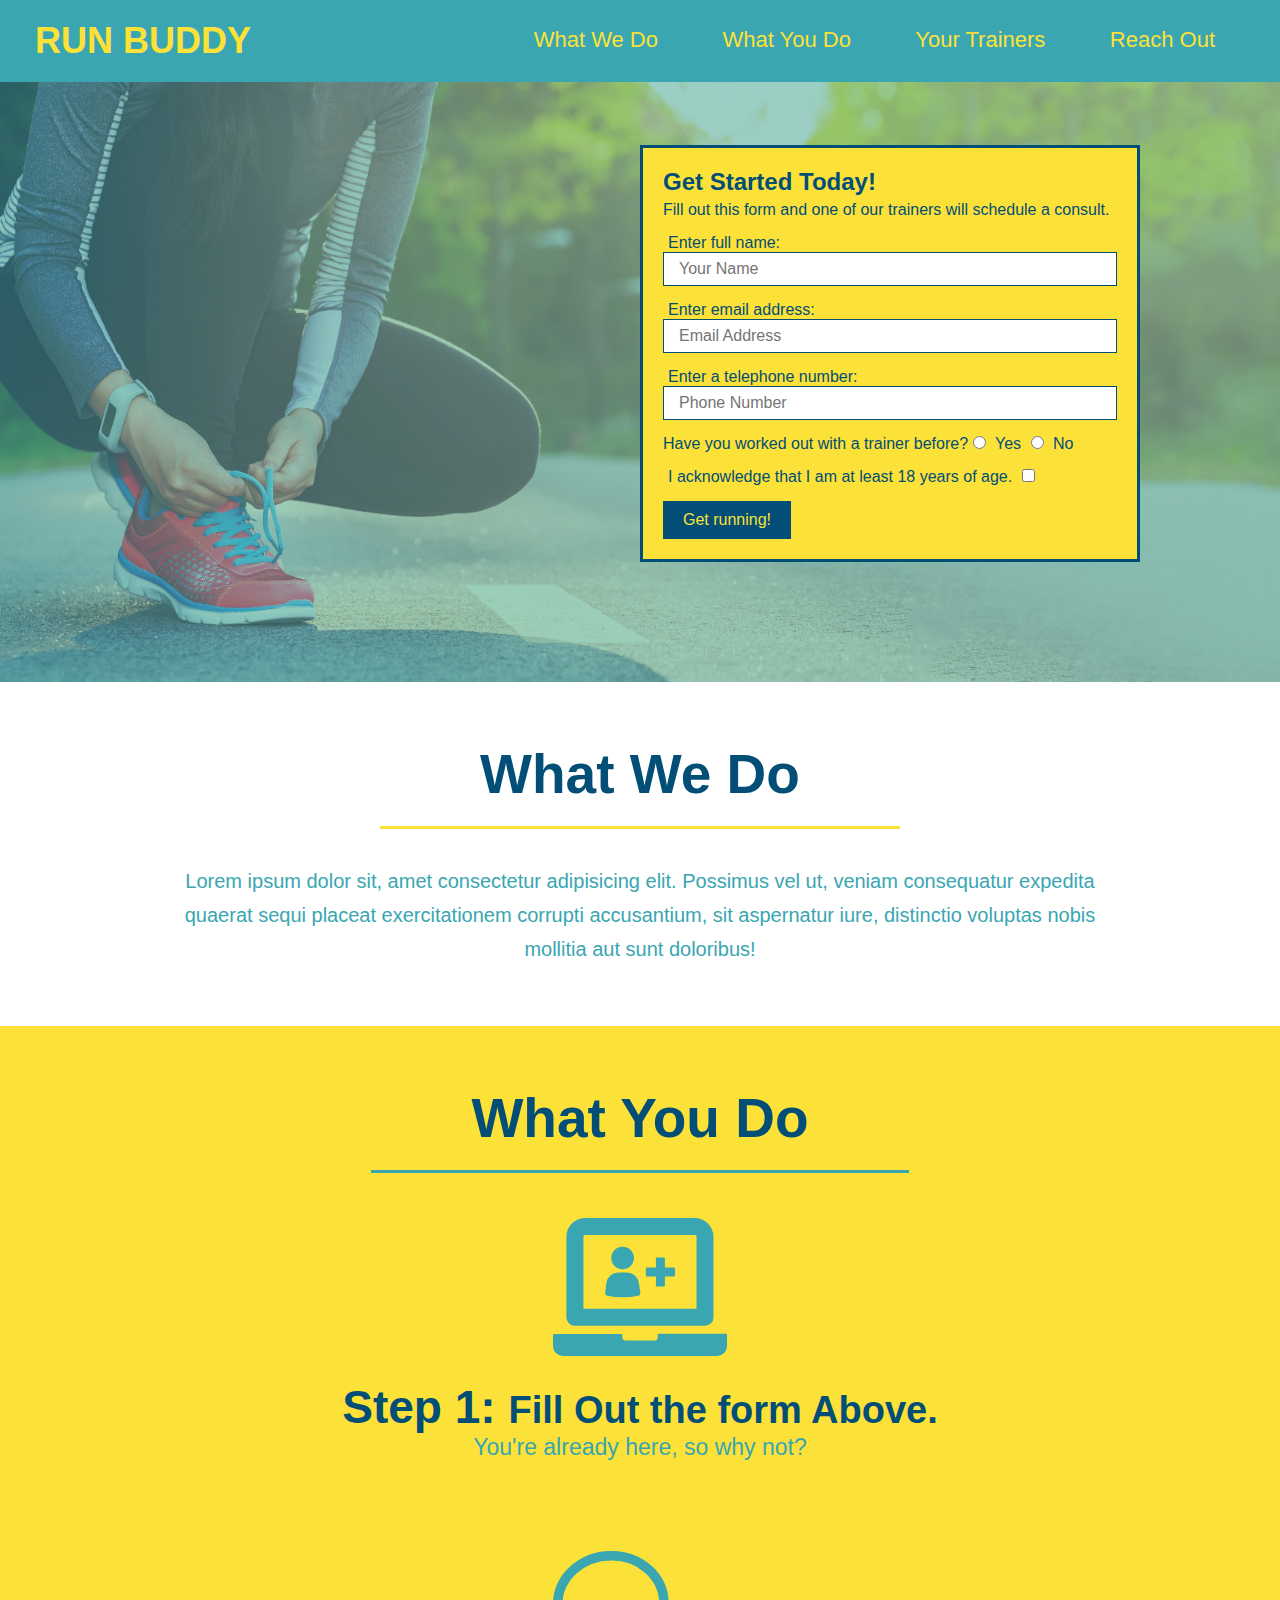
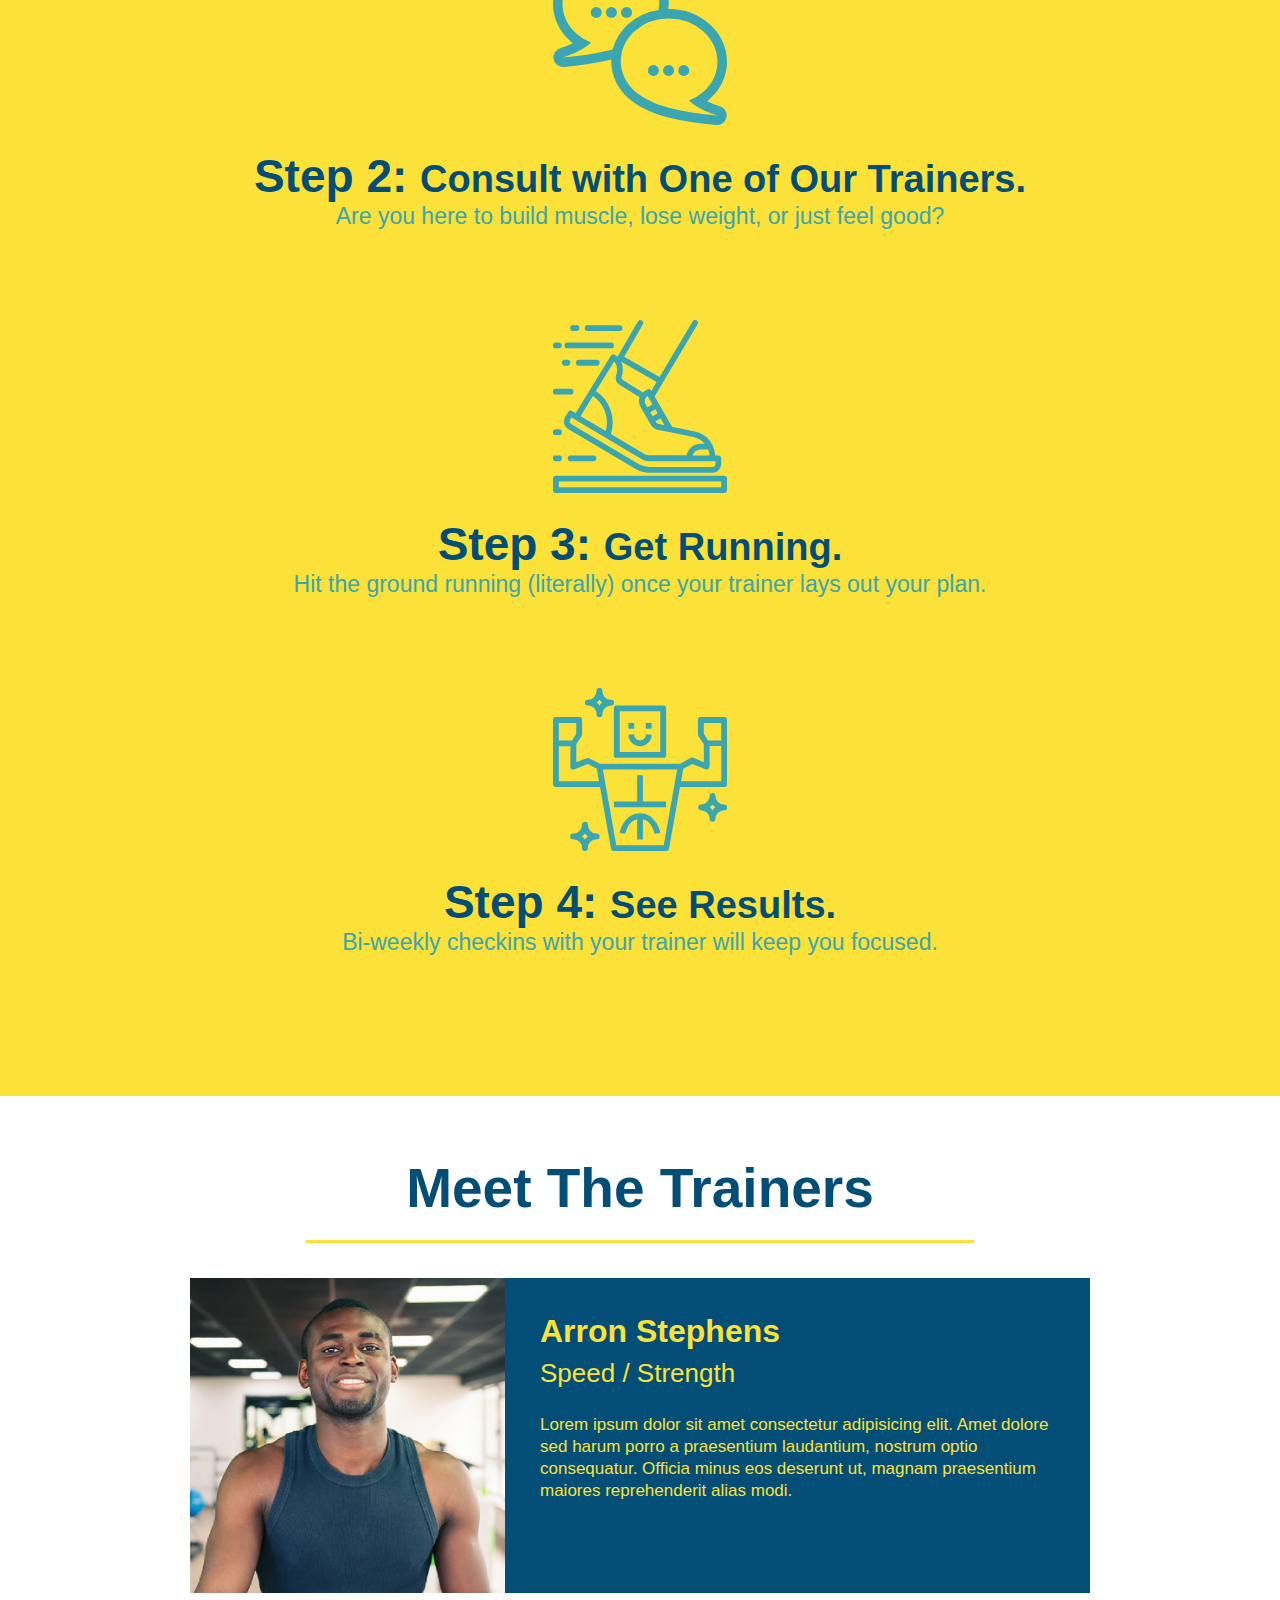
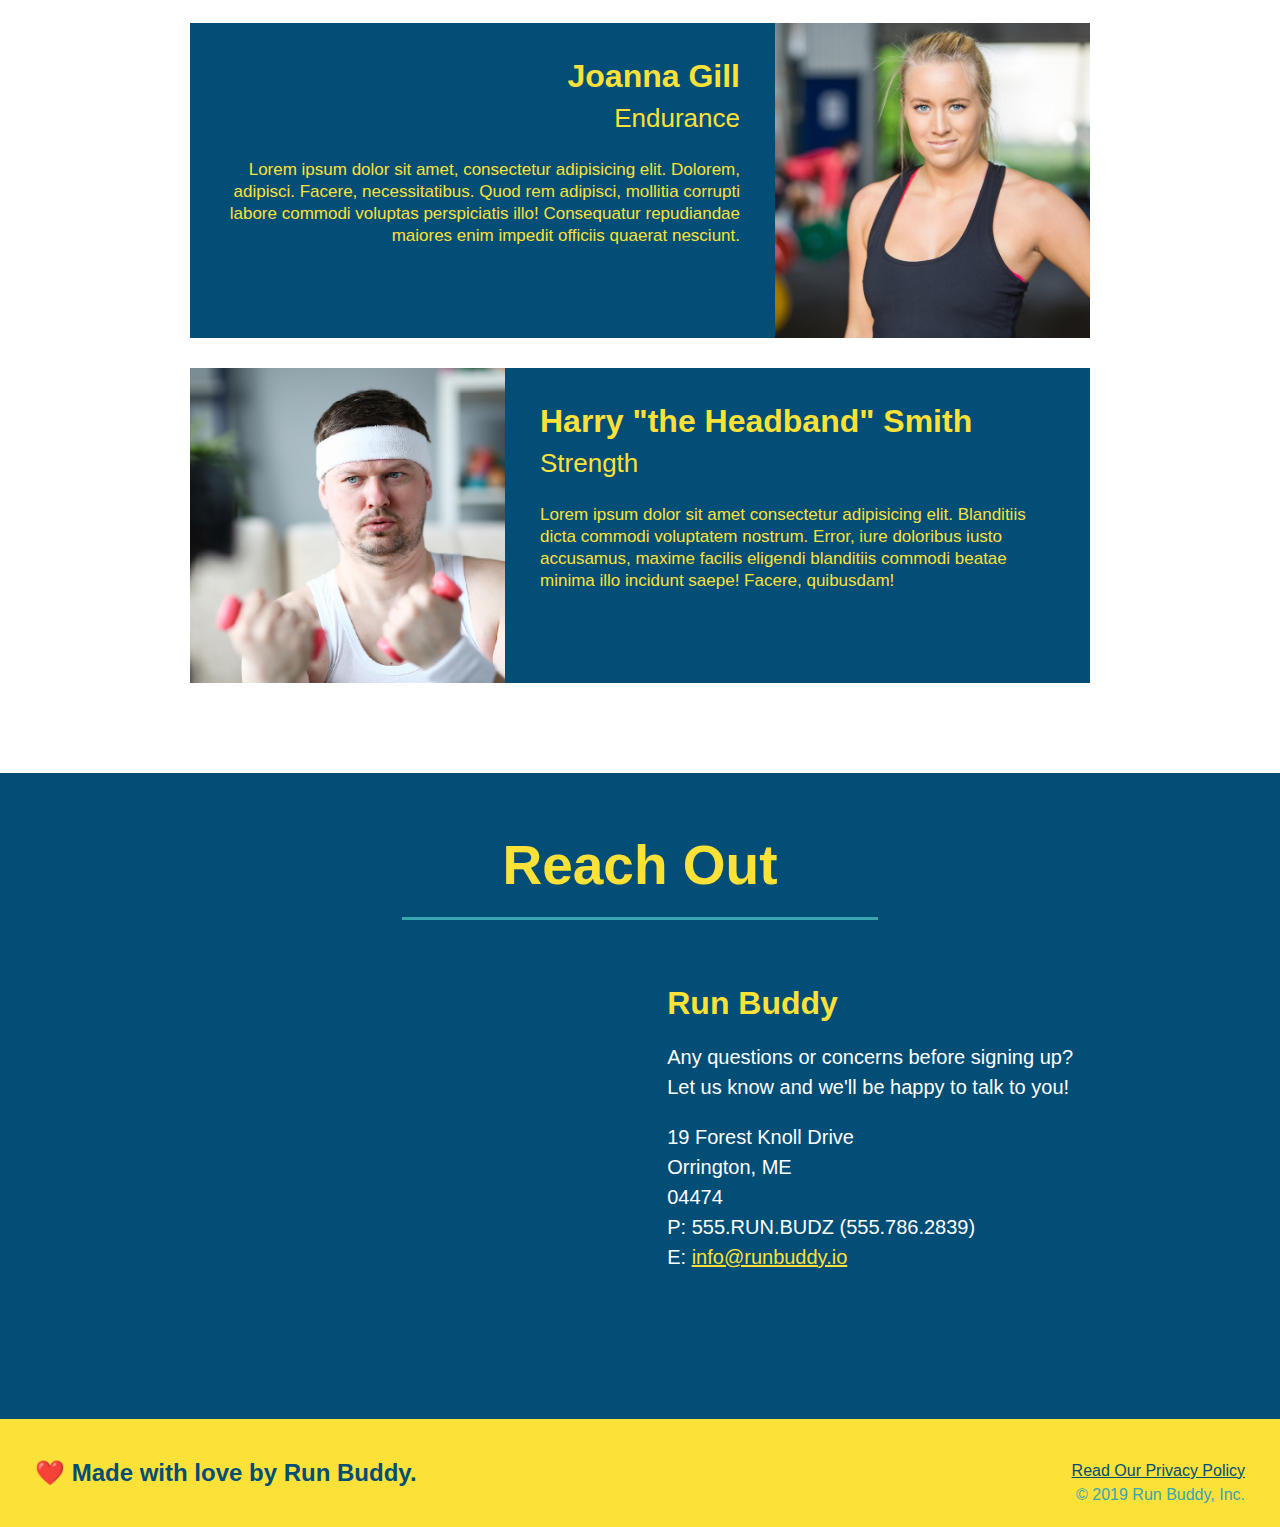
==== index.html @ 025513c7 "privacy policy" ====
<!DOCTYPE html>
<html lang="en">
    <head>
            <meta charset="UTF-8" />
            <title>Run Buddy</title>
            <link rel="stylesheet" href="./assets/css/style.css" />
    </head>
    <body>

        <!-- navigation -->
        <header>
            <h1>
                <a href="index.html">RUN BUDDY</a>
            </h1>
            <nav>
                <!-- Unordered list element -->
                <ul>
                    <!-- List item element -->
                    <li>
                        <!-- Anchor element -->
                        <a href="#what-we-do">What We Do</a>
                    </li>
                    <li>
                        <a href="#what-you-do">What You Do</a>
                    </li>
                    <li>
                        <a href="#your-trainers">Your Trainers</a>
                    </li>
                    <li>
                        <a href="#reach-out">Reach Out</a>
                    </li>
                </ul>
            </nav>
        </header>

        <!-- hero/jumbotron -->
        <section class="hero">
            <div class="hero-form">
                <h3>Get Started Today!</h3>
                <p>Fill out this form and one of our trainers will schedule a consult.</p>
            <!-- Add form element -->
            <form>
                <label for="name">Enter full name:</label>
                <input type="text" placeholder="Your Name" name="name" id="name" class="form-input" />
                <label for="email">Enter email address:</label>
                <input type="email" placeholder="Email Address" name="email" id="email" class="form-input" />
                <label for="phone">Enter a telephone number:</label>
                <input type="tel" placeholder="Phone Number" name="phone" id="phone" class="form-input" />
                <p>
                    Have you worked out with a trainer before?
                    <input type="radio" name="trainer-confirm" id="trainer-yes" />
                    <label for="trainer-yes">Yes</label>
                    <input type="radio" name="trainer-confirm" id="trainer-no" />
                    <label for="trainer-no">No</label>
                </p>
                <p>
                    <label for="checkbox">I acknowledge that I am at least 18 years of age.</label>
                    <input type="checkbox" name="age-confirm" id="checkbox" />
                </p>
                <button type="submit">
                    Get running!
                </button>
            </form>
            </div>
        </section>

        <!-- "what we do" section -->
        <section id="what-we-do" class="intro">
            <h2 class="section-title primary-border">What We Do</h2>
                <p>
                    Lorem ipsum dolor sit, amet consectetur adipisicing elit. Possimus vel ut, veniam consequatur expedita quaerat sequi placeat exercitationem corrupti accusantium, sit aspernatur iure, distinctio voluptas nobis mollitia aut sunt doloribus!
                </p>
        </section>

        <!-- "what you do" section -->
        <section id="what-you-do" class="steps">
            <h2 class="section-title secondary-border">What You Do</h2>
            <div>
                <img src="./assets/images/step-1.svg" alt="" />
                <h3>Step 1: <span>Fill Out the form Above.</span></h3>
                <p>You're already here, so why not?</p>
            </div>

            <div>
                <img src="./assets/images/step-2.svg" alt="" />
                <h3>Step 2: <span>Consult with One of Our Trainers.</span></h3>
                <p>Are you here to build muscle, lose weight, or just feel good?</p>
            </div>

            <div>
                <img src="./assets/images/step-3.svg" alt="" />
                <h3>Step 3: <span>Get Running.</span></h3>
                <p>Hit the ground running (literally) once your trainer lays out your plan.</p>
            </div>

            <div>
                <img src="./assets/images/step-4.svg" alt="" />
                <h3>Step 4: <span>See Results.</span></h3>
                <p>Bi-weekly checkins with your trainer will keep you focused.</p>
            </div>
        </section>

        <!-- "meet the trainers" section -->
        <section id="your-trainers" class="trainers">
            <h2 class="section-title primary-border">
                Meet The Trainers
            </h2>
            <article class="trainer">
                <img src="./assets/images/trainer-1.jpg" alt="Arron Sephens in his workout clothes, ready to pump iron" />
                <div class="trainer-bio text-left">
                    <h3>Arron Stephens</h3>
                    <h4>Speed / Strength</h4>
                    <p>
                        Lorem ipsum dolor sit amet consectetur adipisicing elit. Amet dolore sed harum porro a praesentium laudantium, nostrum optio consequatur. Officia minus eos deserunt ut, magnam praesentium maiores reprehenderit alias modi.
                    </p>
                </div>
            </article>
            <article class="trainer">
                <div class="trainer-bio text-right">
                    <h3>Joanna Gill</h3>
                    <h4>Endurance</h4>
                    <p>
                        Lorem ipsum dolor sit amet, consectetur adipisicing elit. Dolorem, adipisci. Facere, necessitatibus. Quod rem adipisci, mollitia corrupti labore commodi voluptas perspiciatis illo! Consequatur repudiandae maiores enim impedit officiis quaerat nesciunt.
                    </p>
                </div>
                <img src="./assets/images/trainer-2.jpg" alt="Joanna Gill cooling off after a workout" />
            </article>
            <article class="trainer">
                <img src="./assets/images/trainer-3.jpg" alt="Harry Smith wearing a headband and lifting comically small pink weights" />
                <div class="trainer-bio text-left">
                    <h3>Harry "the Headband" Smith</h3>
                    <h4>Strength</h4>
                    <p>
                        Lorem ipsum dolor sit amet consectetur adipisicing elit. Blanditiis dicta commodi voluptatem nostrum. Error, iure doloribus iusto accusamus, maxime facilis eligendi blanditiis commodi beatae minima illo incidunt saepe! Facere, quibusdam!
                    </p>
                </div>
            </article>
        </section>

        <!-- "reach out" section -->
        <section id="reach-out" class="contact">
            <h2 class="section-title secondary-border">Reach Out</h2>
            <div class="contact-info">
                <iframe src="https://www.google.com/maps/embed?pb=!1m18!1m12!1m3!1d2834.1721487212603!2d-68.7629642845097!3d44.73650457909915!2m3!1f0!2f0!3f0!3m2!1i1024!2i768!4f13.1!3m3!1m2!1s0x4cae4c28f7583b63%3A0xbf3eb722d6fe25b3!2s19%20Forest%20Knoll%20Dr%2C%20Orrington%2C%20ME%2004474!5e0!3m2!1sen!2sus!4v1611695800565!5m2!1sen!2sus"               
                    frameborder="0" 
                    style="border:0;" 
                    allowfullscreen="" 
                    aria-hidden="false" 
                    tabindex="0">
                </iframe>
                <div>
                    <h3>Run Buddy</h3>
                    <p>
                        Any questions or concerns before signing up?
                        <br />
                        Let us know and we'll be happy to talk to you!
                    </p>
                    <address>
                        19 Forest Knoll Drive <br/>
                        Orrington, ME <br/>
                        04474 <br />
                        P: 555.RUN.BUDZ (555.786.2839)<br/>
                        E: <a href="mailto:info@runbuddy.io">info@runbuddy.io</a>
                    </address>
                </div>
            </div>
        </section>

        <!-- footer -->
        <footer>
            <h2>❤️ Made with love by Run Buddy.</h2>
                <div>
                    <a href="./privacy-policy.html">Read Our Privacy Policy</a><br />
                    &copy; 2019 Run Buddy, Inc.
                </div>
        </footer>

    </body>
</html>
---- assets/css/style.css ----
* {
    margin: 0;
    padding; 0;
    box-sizing: border-box;
}



body {
    /* more on this crazy alphanumerical value in a minute! */
    color: #39a6b2;
    font-family: Helvetica, Arial, sans-serif;
}

/* apply styles to <header> */
header {
    padding: 20px 35px;
    background-color: #39a6b2;
}

header h1 {
    font-weight: bold;
    font-size: 36px;
    color: #fce138;
    margin: 0;
    display: inline;
}

header a {
    text-decoration: none;
    color: #fce138
}

header nav { 
    float: right;
    margin: 7px 0;
}

header nav ul li {
    display: inline;
}

header nav ul li a {
    margin: 0 30px;
    font-weight: lighter;
    font-size: 22px;
}

footer {
    background: #fce138;
    width: 100%;
    padding: 40px 35px;
}

footer h2 {
    display: inline;
    color: #024e76;
    font-size; 30px;
    margin: 0;
}

footer div {
    float: right;
    line-height: 1.5;
    text-align: right;
}

footer a {
    color: #024e76;
}

section {
    padding: 60px;
}

/* Hero Style Start */
.hero {
    background-image: url("../images/hero-bg.jpg");
    height: 600px;
    background-size: cover;
    background-position: center;
    position: relative;
}
/* Hero Style End */

/* Hero-form Style Start */
.hero-form {
    color: #024e76;
    background-color: #fce138;
    width: 500px;
    padding: 20px;
    border: solid 3px #024e76;
    position: absolute;
    bottom: 0px; 
    right: 0px;
    bottom: 120px;
    right: 140px;
}
/* Her-form Style End */

.hero-form h3 {
    margin: 0;
    font-size: 24px;
}

.hero-form p {
    margin: 5px 0 15px 0;
}

.form-input {
    font-size: 16px;
    border: solid 1px #024e76;
    display: block;
    padding: 7px 15px;
    width: 100%;
    margin-bottom: 15px;
    color: #024e76;
}

.hero-form label {
    margin: 0 5px;
}

.hero-form button {
    color: #fce138;
    background-color: #024e76;
    border: none;
    padding: 10px 20px;
    font-size: 16px;
}

.intro {
    text-align: center;
}

.intro p {
    line-height: 1.7;
    color: #39a6b2;
    width: 80%;
    font-size: 20px;
    margin: 0 auto;
}

.steps {
    text-align: center;
    background: #fce138;
}

.section-title {
    font-size: 55px;
    color: #024e76;
    margin-bottom: 35px;
    padding: 0 100px 20px 100px;
    display: inline-block;
    border-bottom: 3px solid;
}

.primary-border {
    border-color: #fce138;
}

.secondary-border {
    border-color: #39a6b2;
}

.steps div {
    margin-bottom: 80px;
}

.steps img {
    width: 15%;
    margin: 10px 0;
}

.steps h3 {
    color: #024e76;
    font-size: 46px;
    margin-top: 10px;
}

.steps p {
    color: #39a6b2;
    font-size: 23px;
}

.steps span {
    font-size: 38px;
}

.trainers {
    text-align: center;
}

.trainer {
    width: 900px;
    margin: 0 auto 30px auto;
    background: #024e76;
    color: #fce138;
    overflow: auto;
}

.trainer img {
    width: 35%;
    float: left;
}

.trainer-bio {
    padding: 35px;
    float: left;
    width: 65%;
}

.text-left {
    text-align: left;
}

.text-right {
    text-align: right;
}

.trainer-bio h3 {
    font-size: 32px;
    margin-bottom: 8px;
}

.trainer-bio h4 {
    font-weight: lighter;
    font-size: 26px;
    margin-bottom: 25px;
}

.trainer-bio p {
    font-size: 17px;
    line-height: 1.3;
}

/* REACH OUT STYLES START */
.contact {
    text-align: center;
    background: #024e76;
}

.contact h2 {
    color: #fce138;
}

.contact-info iframe {
    width: 400px;
    height: 400px;
}

.contact-info div {
    width: 410px;
    display: inline-block;
    vertical-align: top;
    text-align: left;
    margin: 30px 0 0 60px;
    color: white;
}

.contact-info h3 {
    color: #fce138;
    font-size: 32px;
}

.contact-info p, .contact-info address {
    margin: 20px 0;
    line-height: 1.5;
    font-size: 20px;
    font-style: normal;
}

.contact-info a {
    color: #fce138;
}

/* REACH OUT STYLES END */
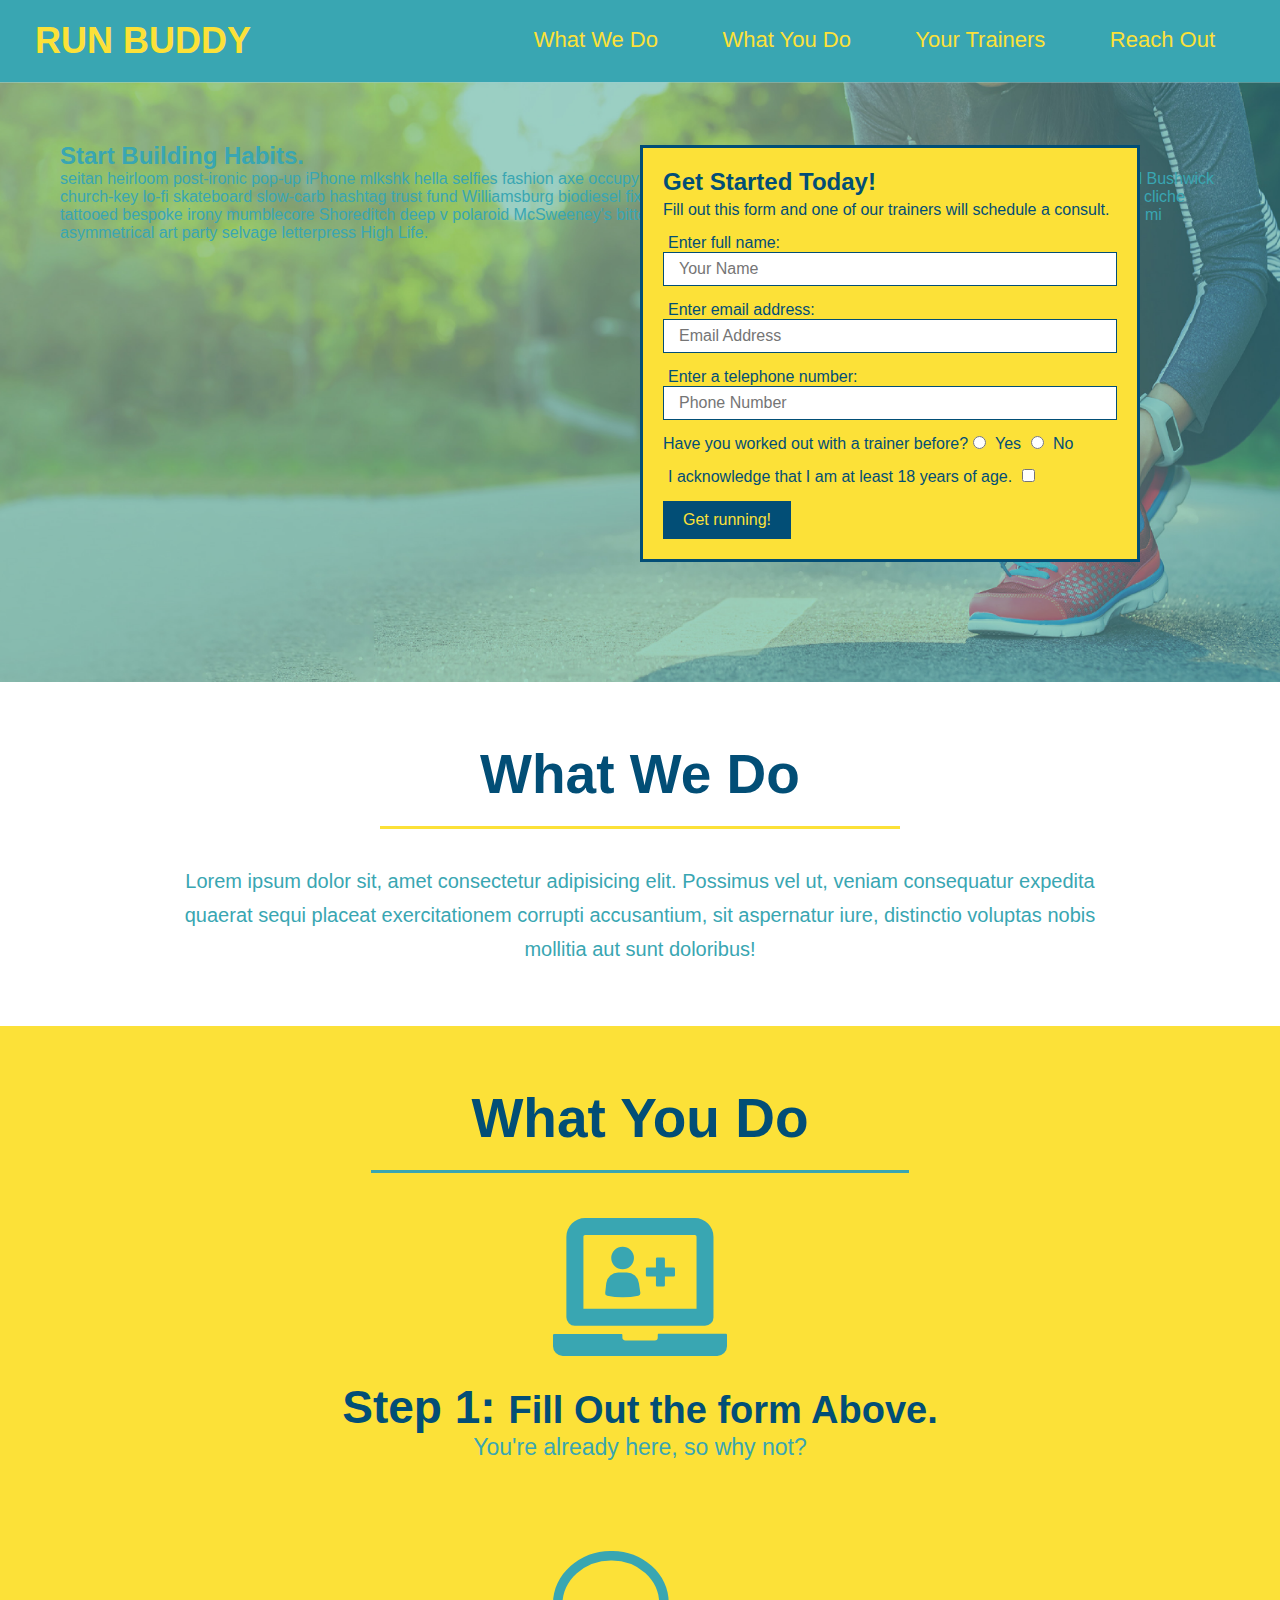
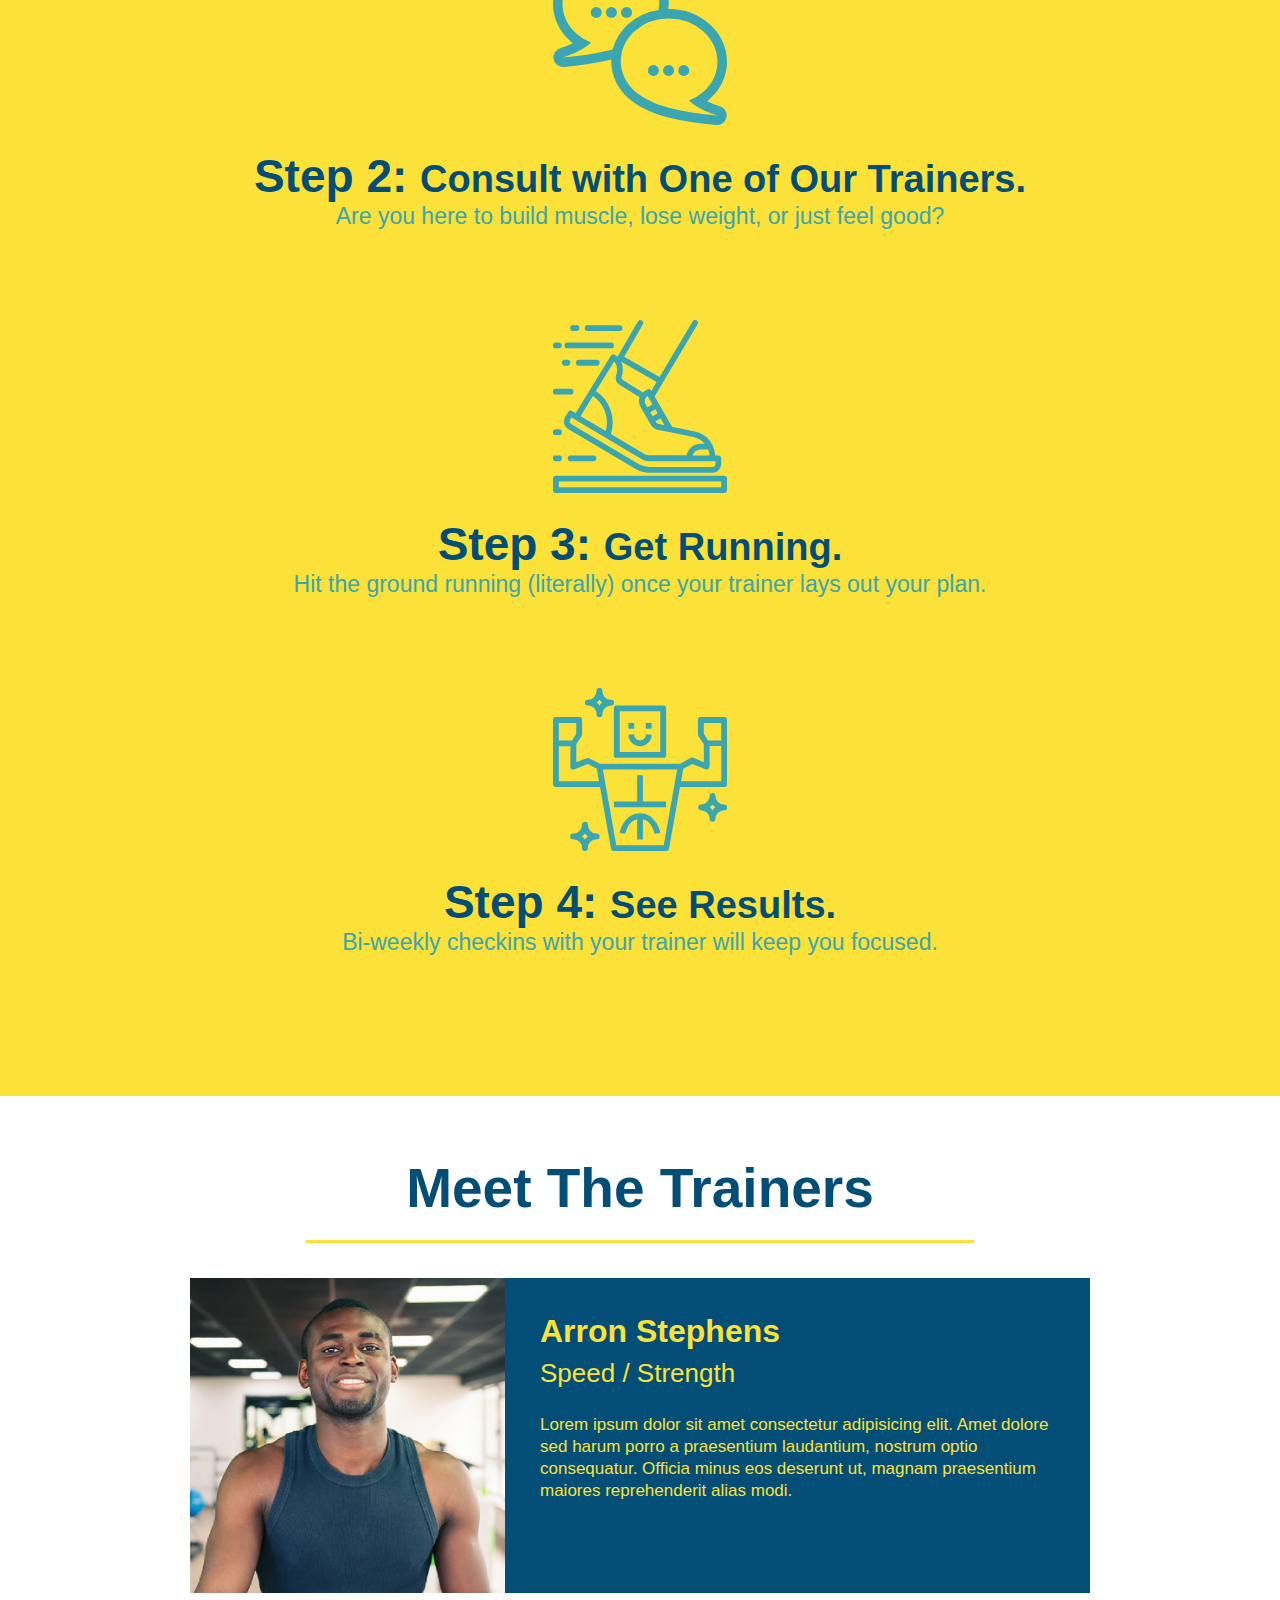
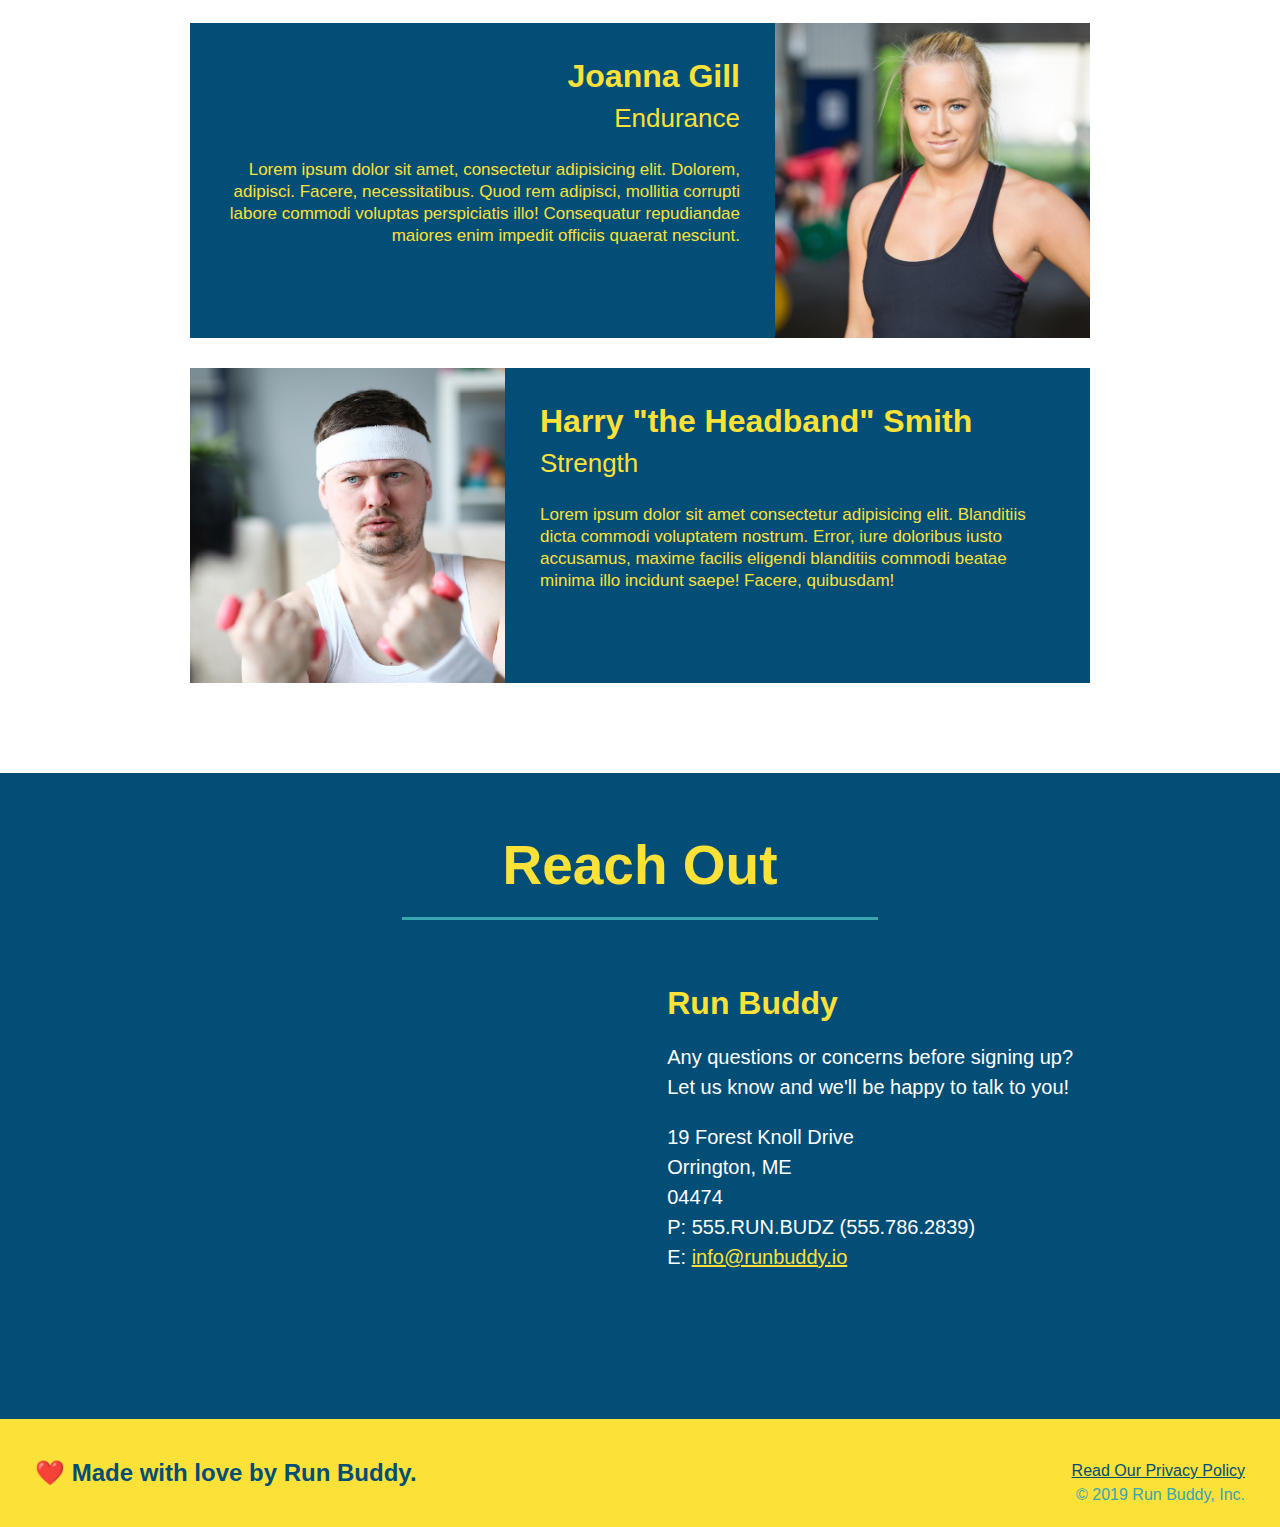
==== commit 7427c09f: "add content to hero, replace image" ====
--- a/index.html
+++ b/index.html
@@ -35,6 +35,12 @@
 
         <!-- hero/jumbotron -->
         <section class="hero">
+            <div class="hero-cta">
+                <h2>Start Building Habits.</h2>
+                <p>
+                  seitan heirloom post-ironic pop-up iPhone mlkshk hella selfies fashion axe occupy readymade put a bird on it messenger bag Wes Anderson Schlitz plaid Bushwick church-key lo-fi skateboard slow-carb hashtag trust fund Williamsburg biodiesel fixie farm-to-table 8-bit banjo XOXO Banksy chillwave bicycle rights retro cliche tattooed bespoke irony mumblecore Shoreditch deep v polaroid McSweeney's bitters cray gentrify tofu Marfa you probably haven't heard of them yr banh mi asymmetrical art party selvage letterpress High Life.
+                </p>
+              </div>
             <div class="hero-form">
                 <h3>Get Started Today!</h3>
                 <p>Fill out this form and one of our trainers will schedule a consult.</p>
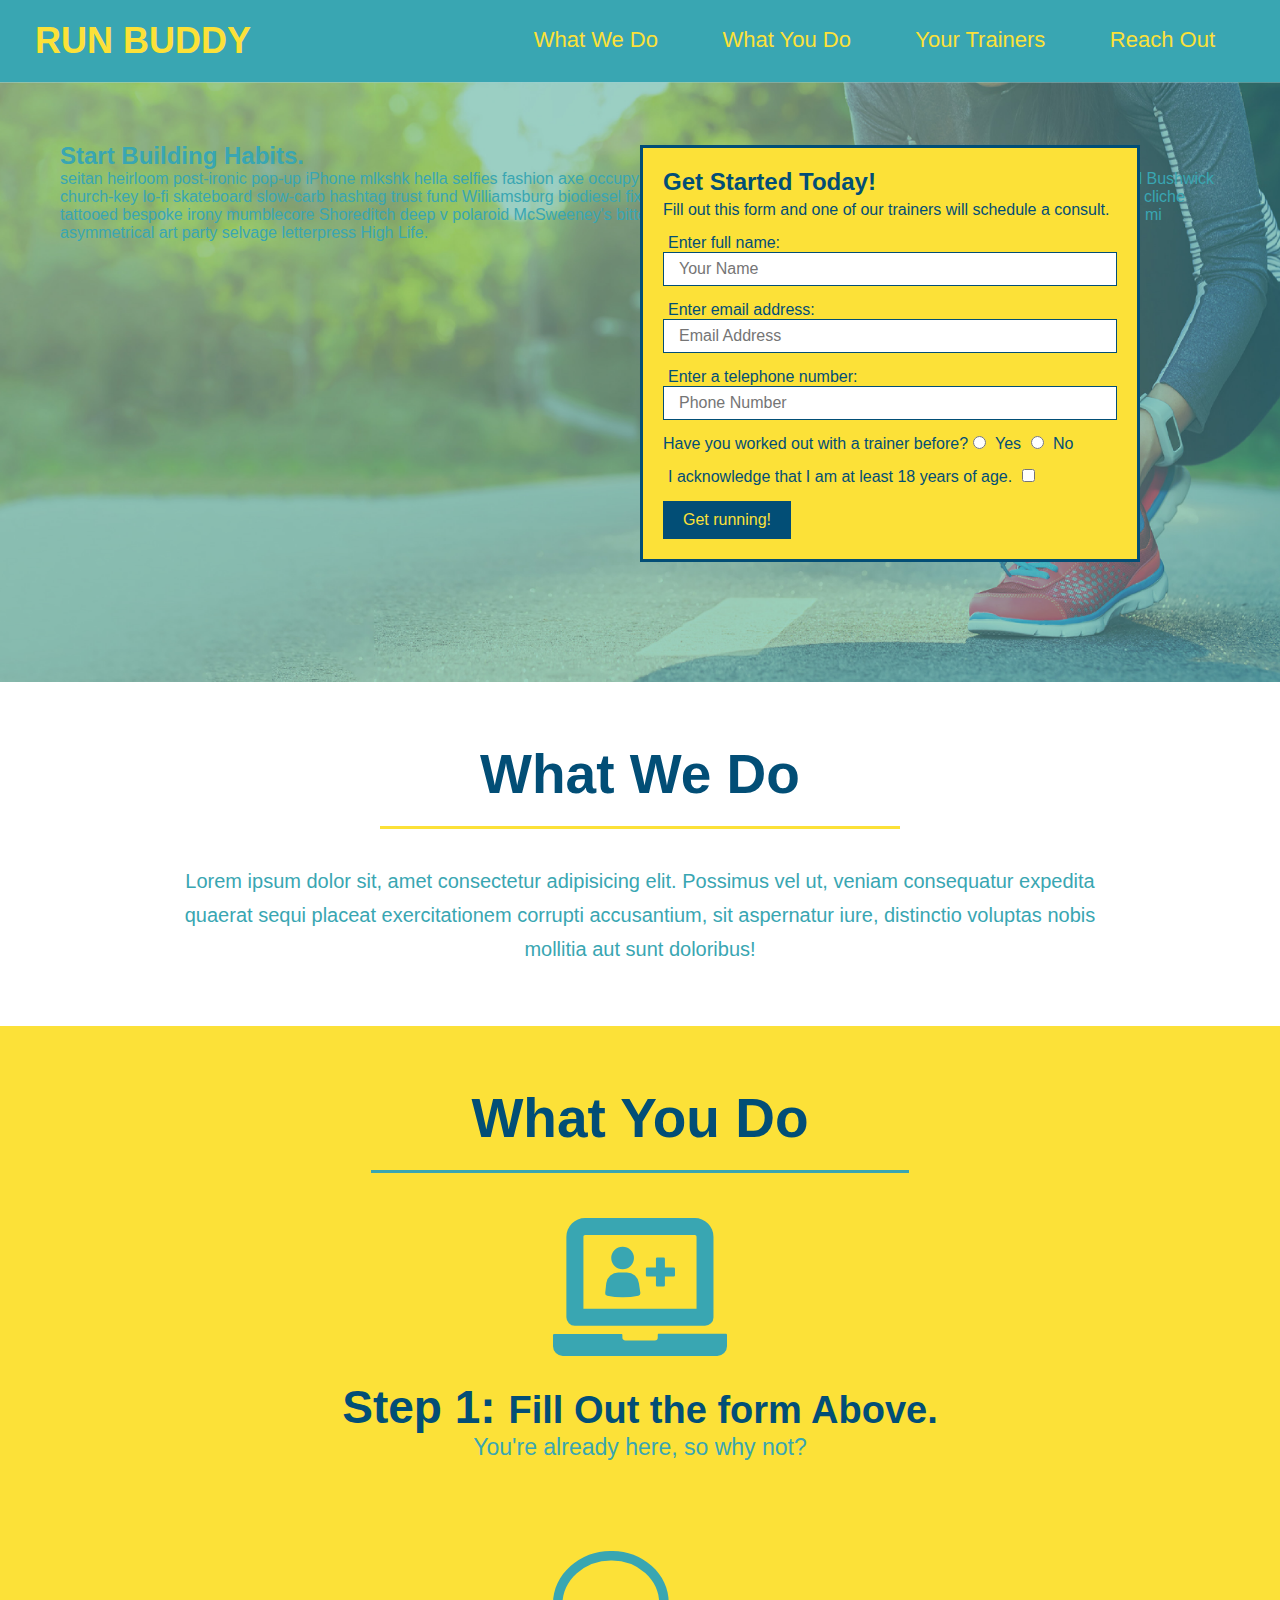
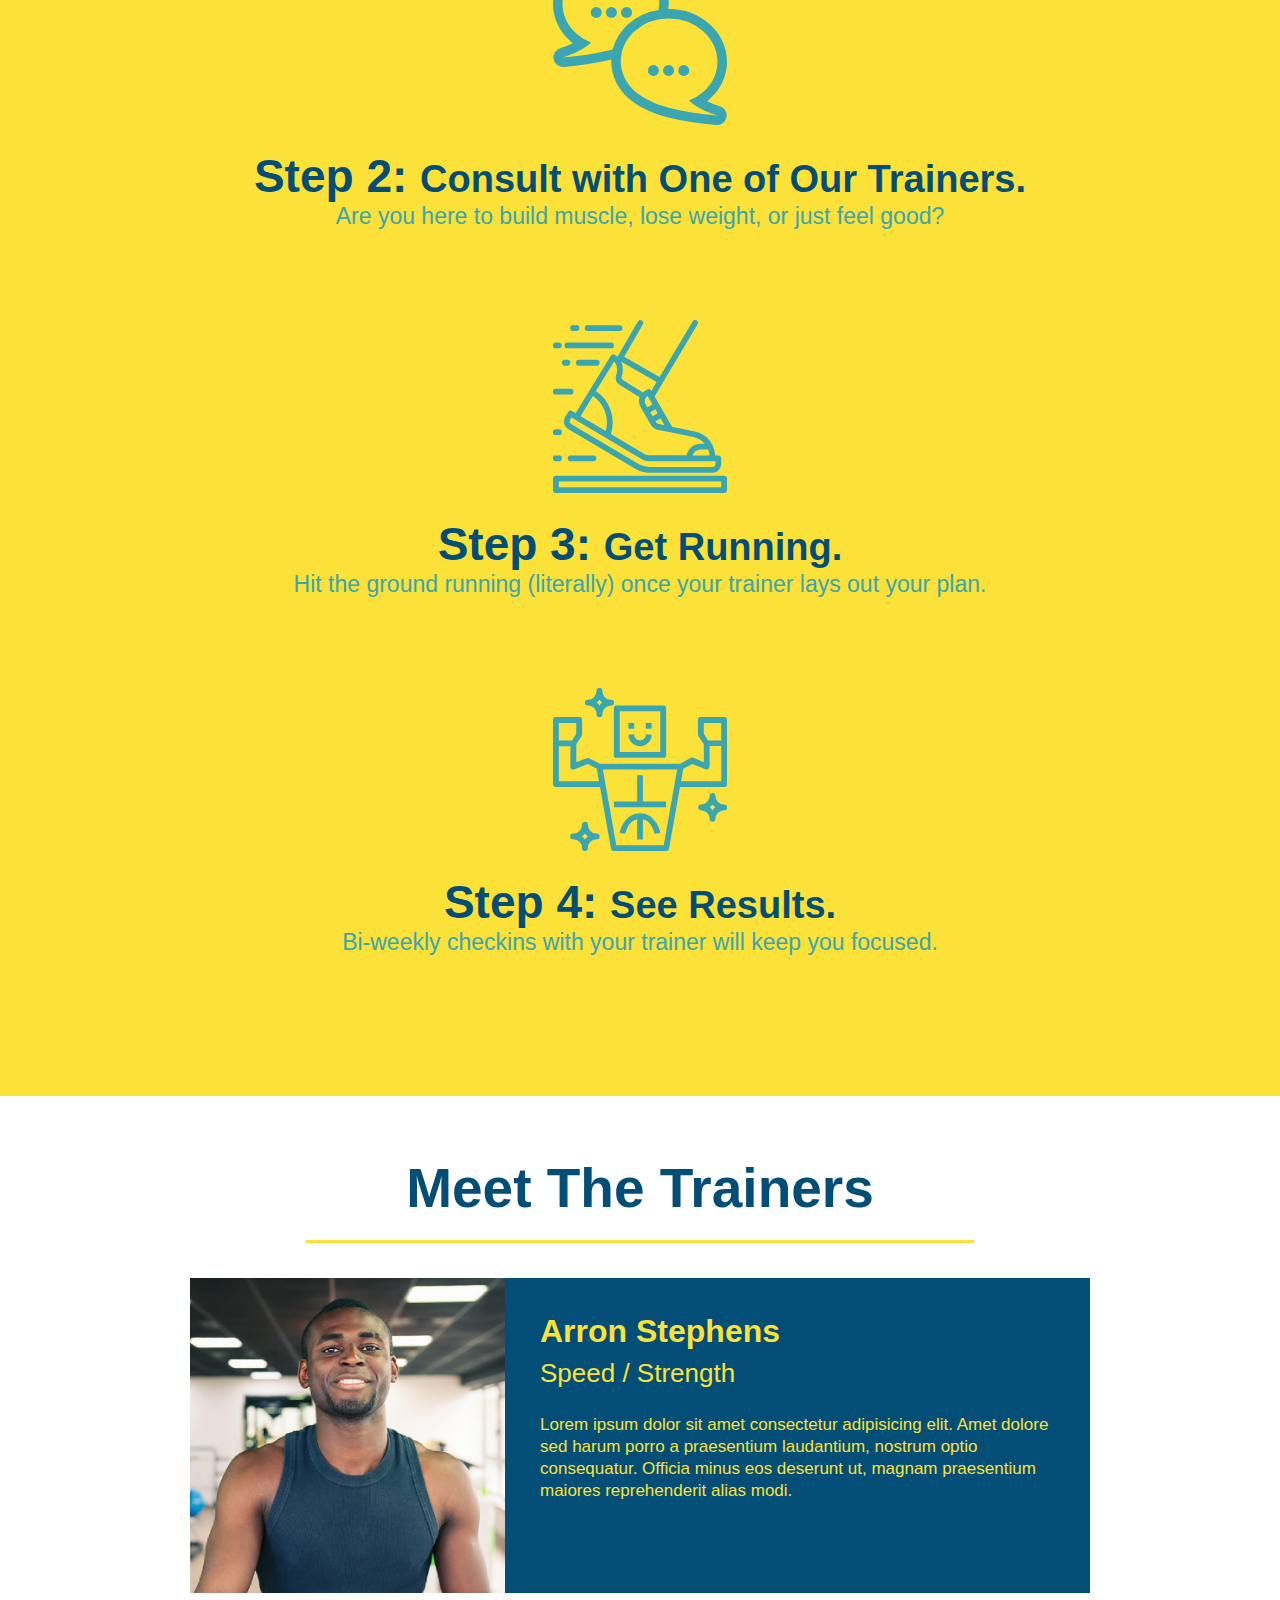
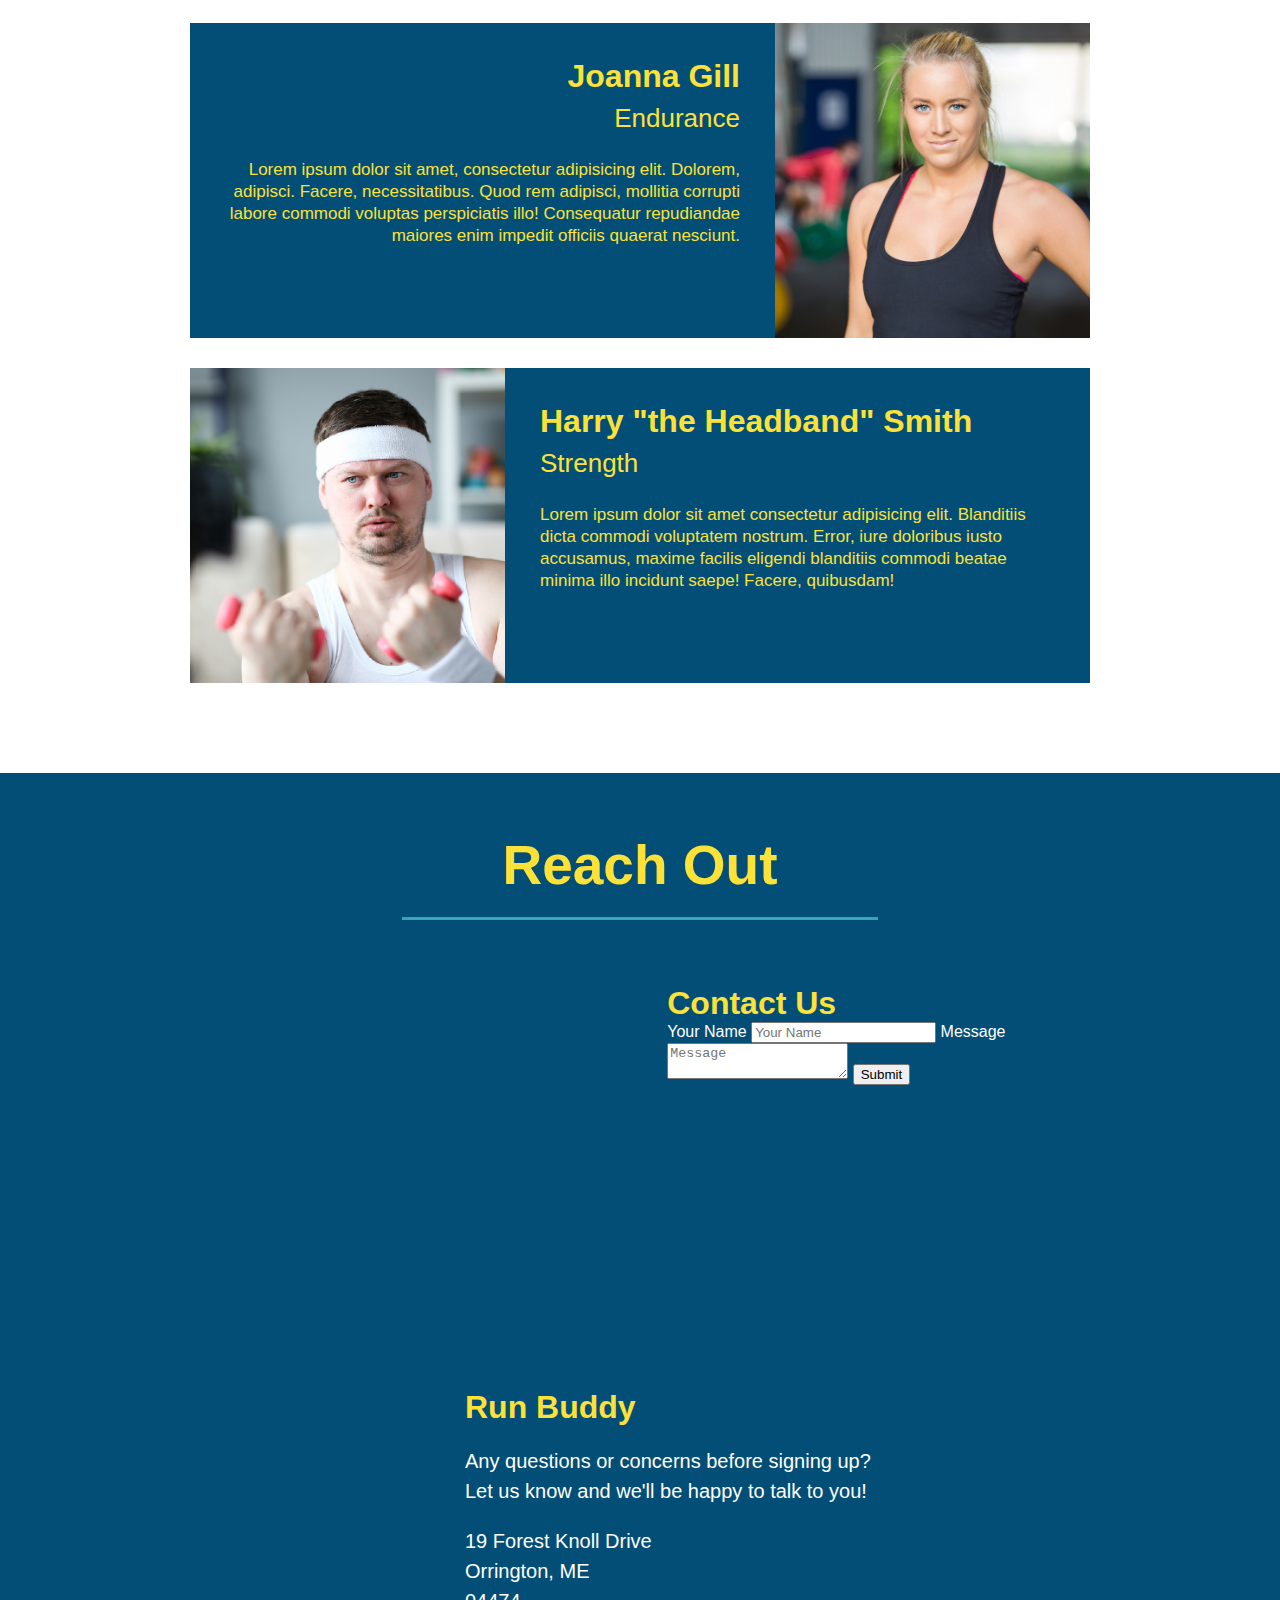
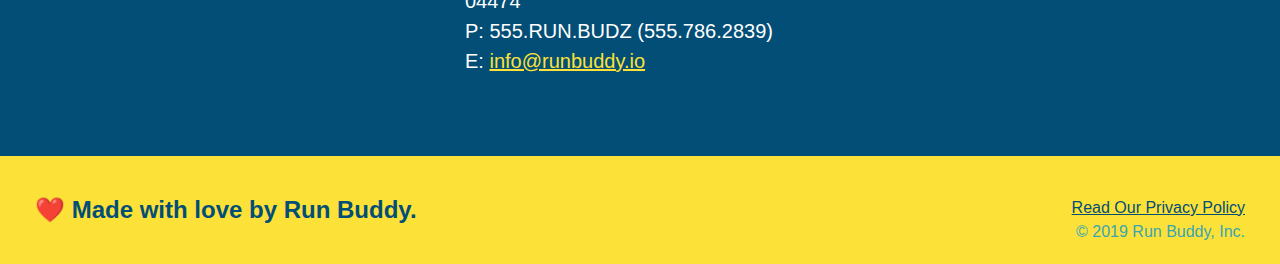
==== commit 6e3beec8: "add contact form" ====
--- a/index.html
+++ b/index.html
@@ -154,6 +154,18 @@
                     aria-hidden="false" 
                     tabindex="0">
                 </iframe>
+                <div class="contact-form">
+                    <h3>Contact Us</h3>
+                    <form>
+                        <label for="contact-name">Your Name</label>
+                        <input type="text id="contact-name" placeholder="Your Name" />
+
+                        <label for="contact-message">Message</label>
+                        <textarea id="contact-message" placeholder="Message"></textarea>
+
+                        <button type="submit">Submit</button>
+                    </form>
+                </div>
                 <div>
                     <h3>Run Buddy</h3>
                     <p>
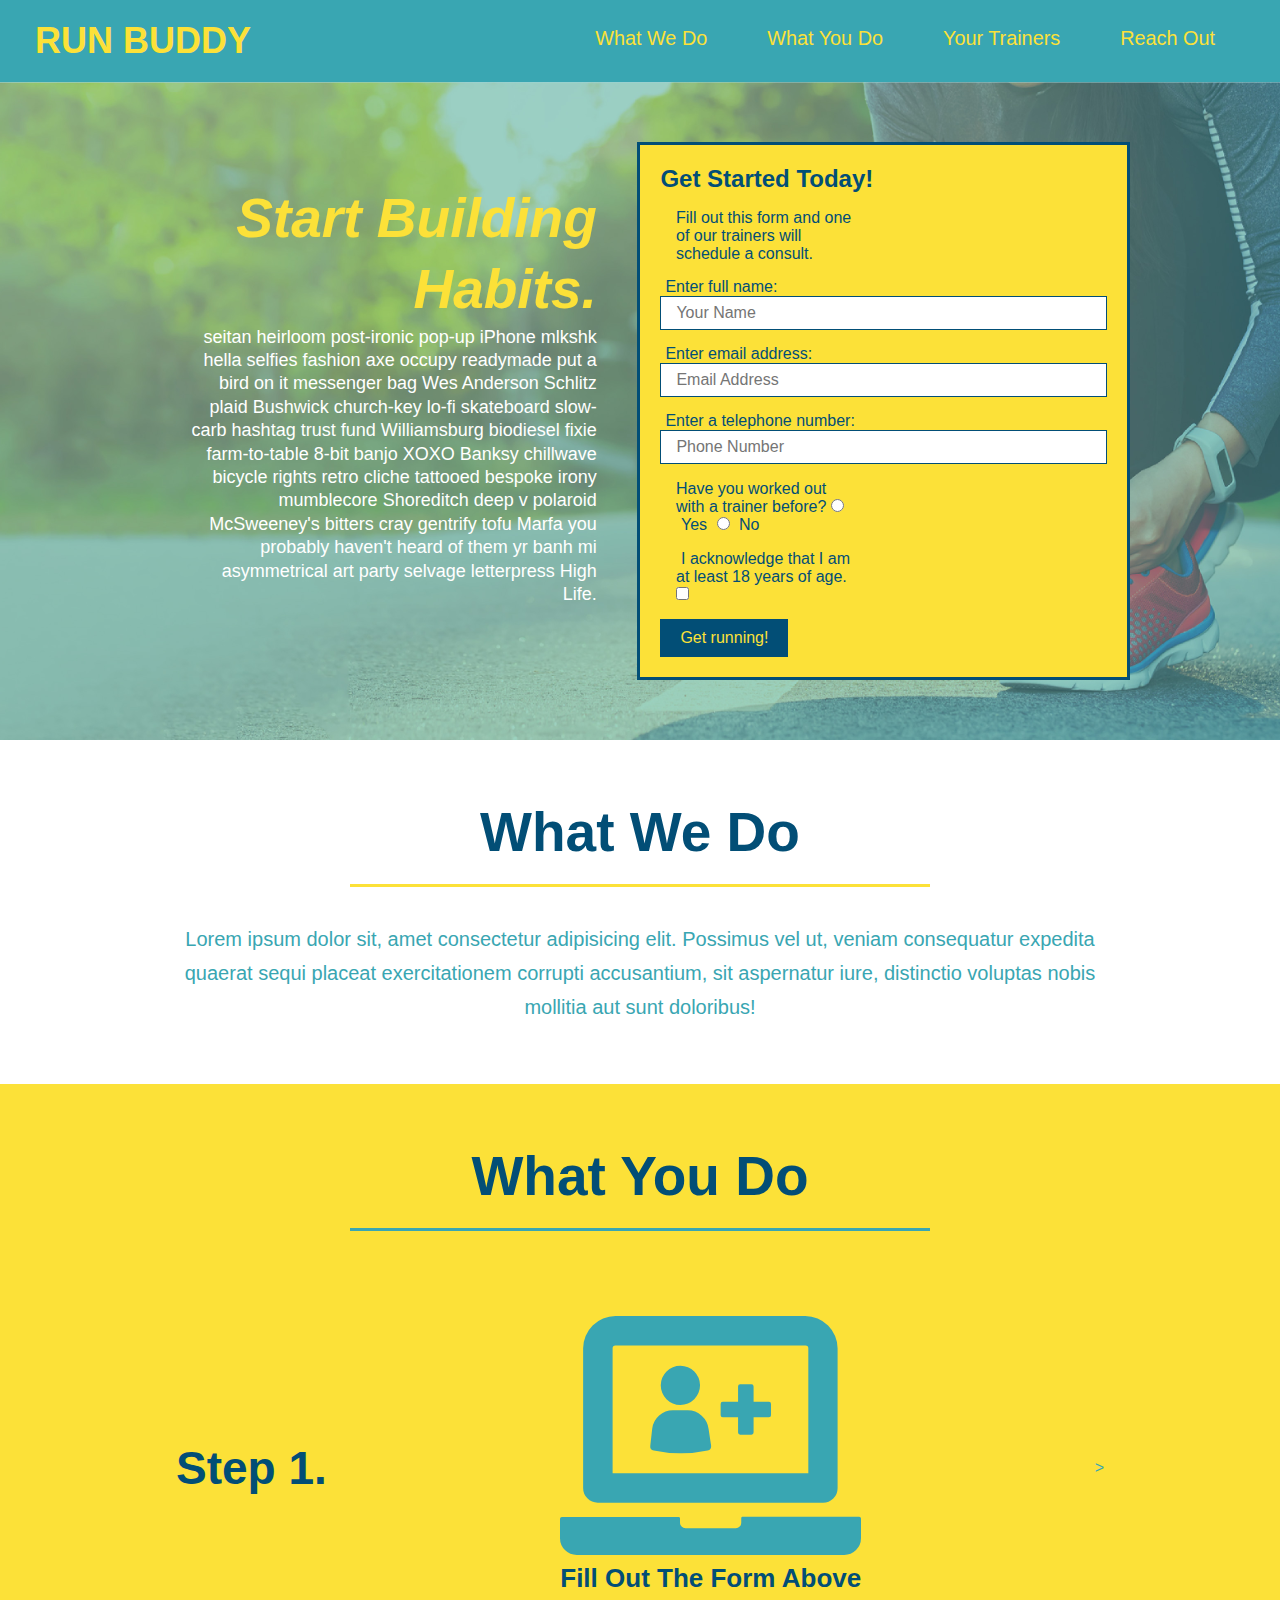
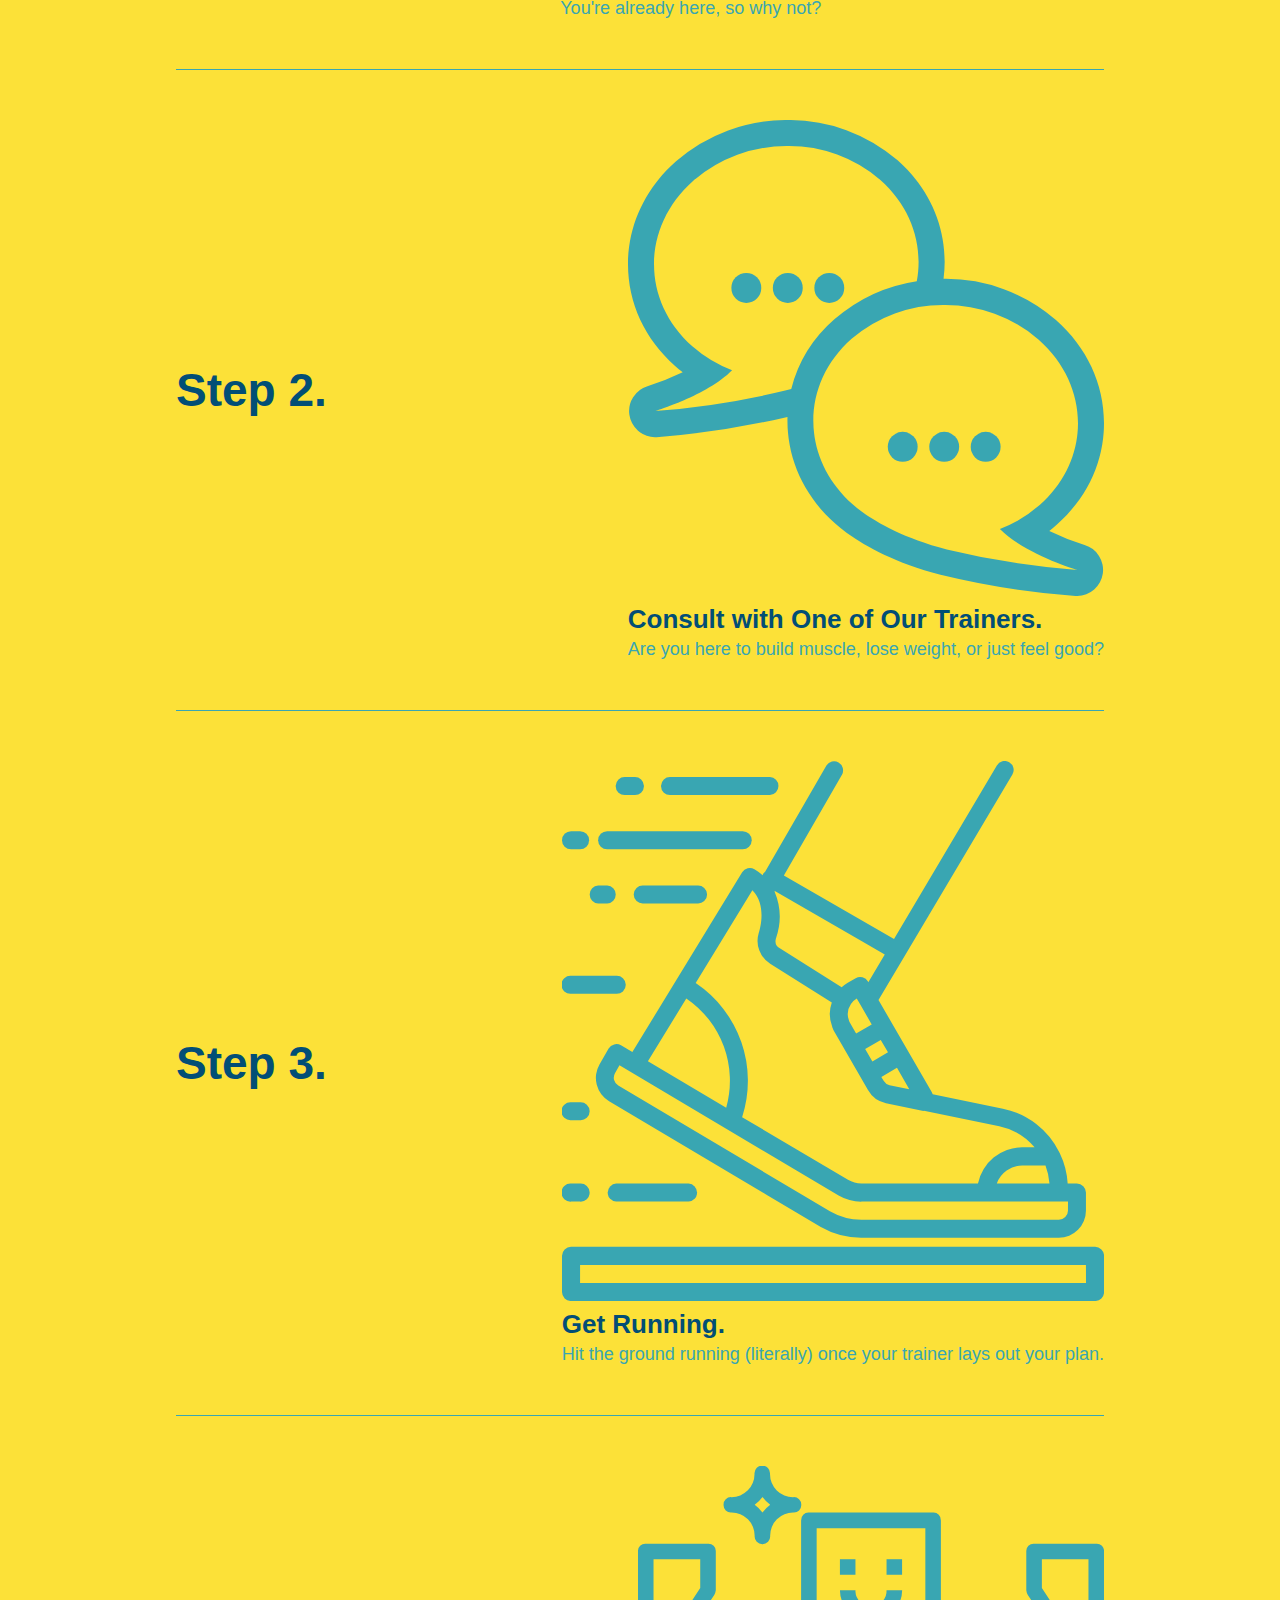
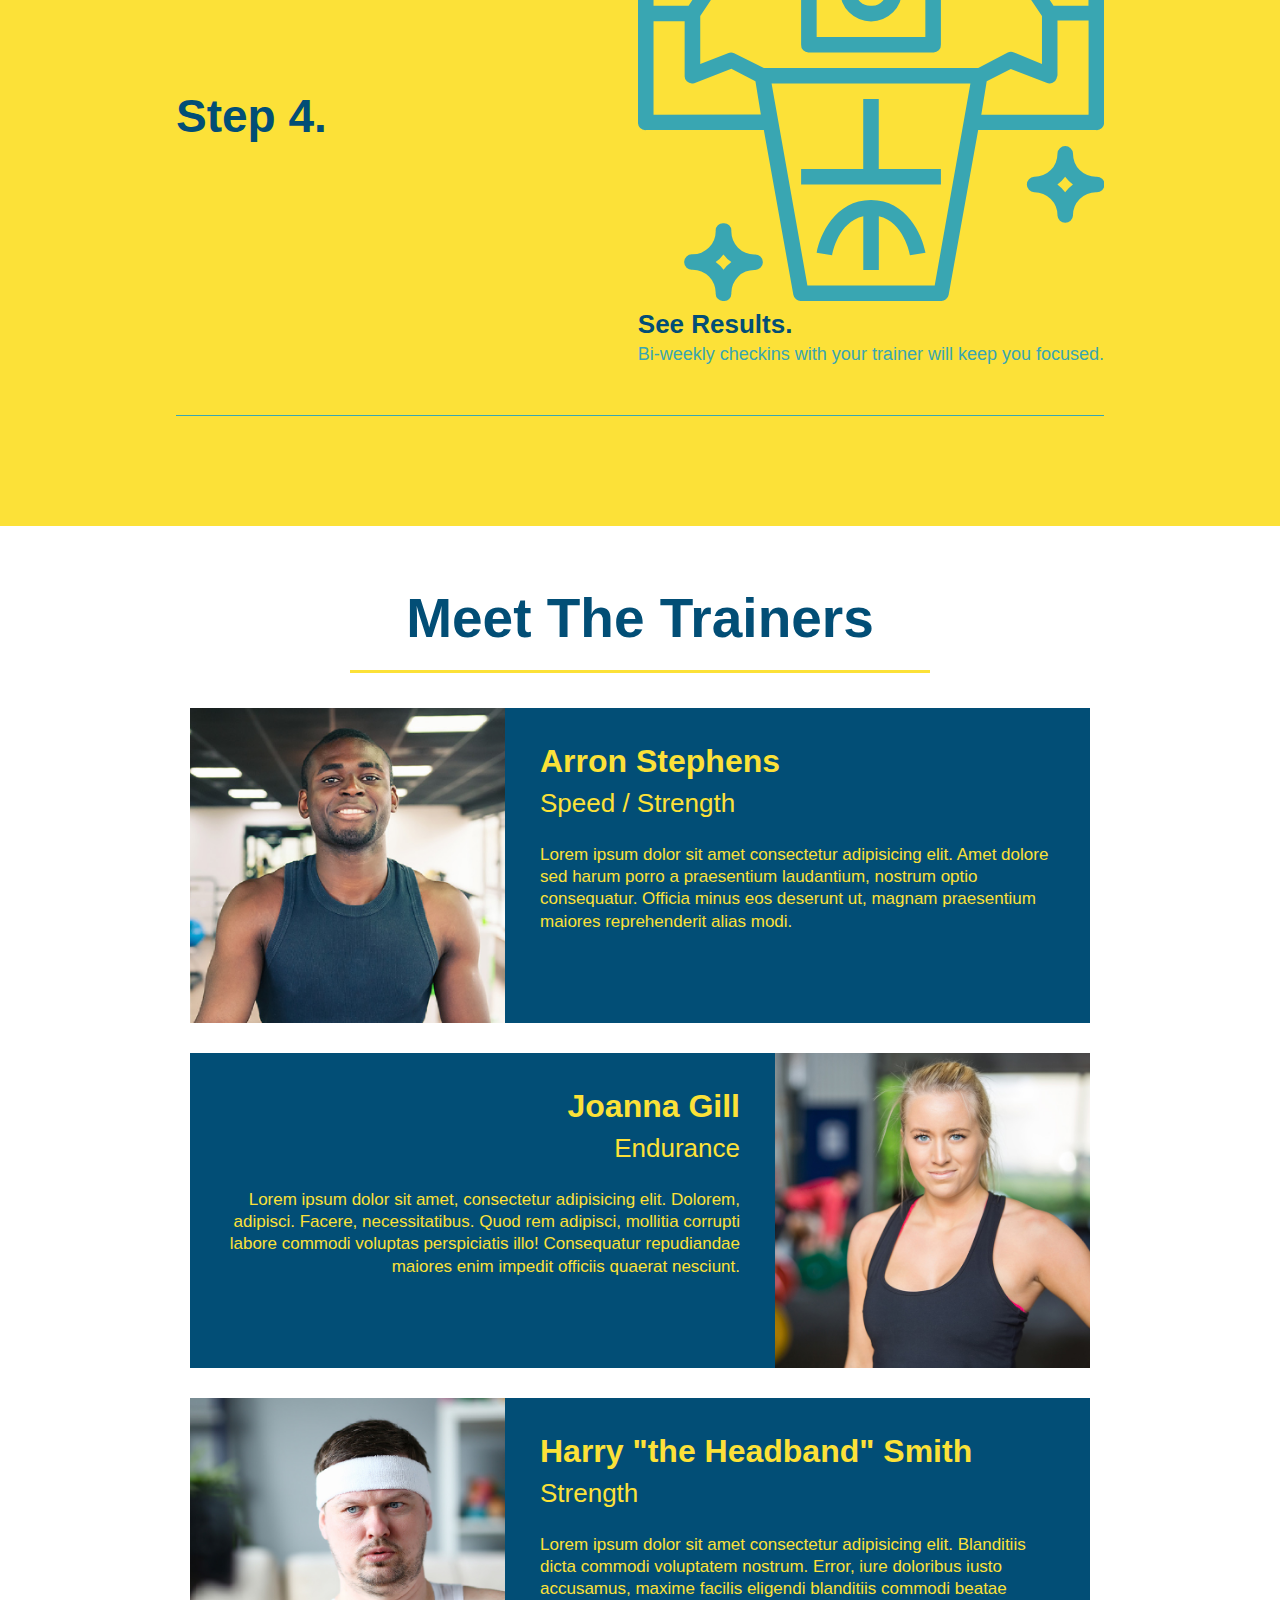
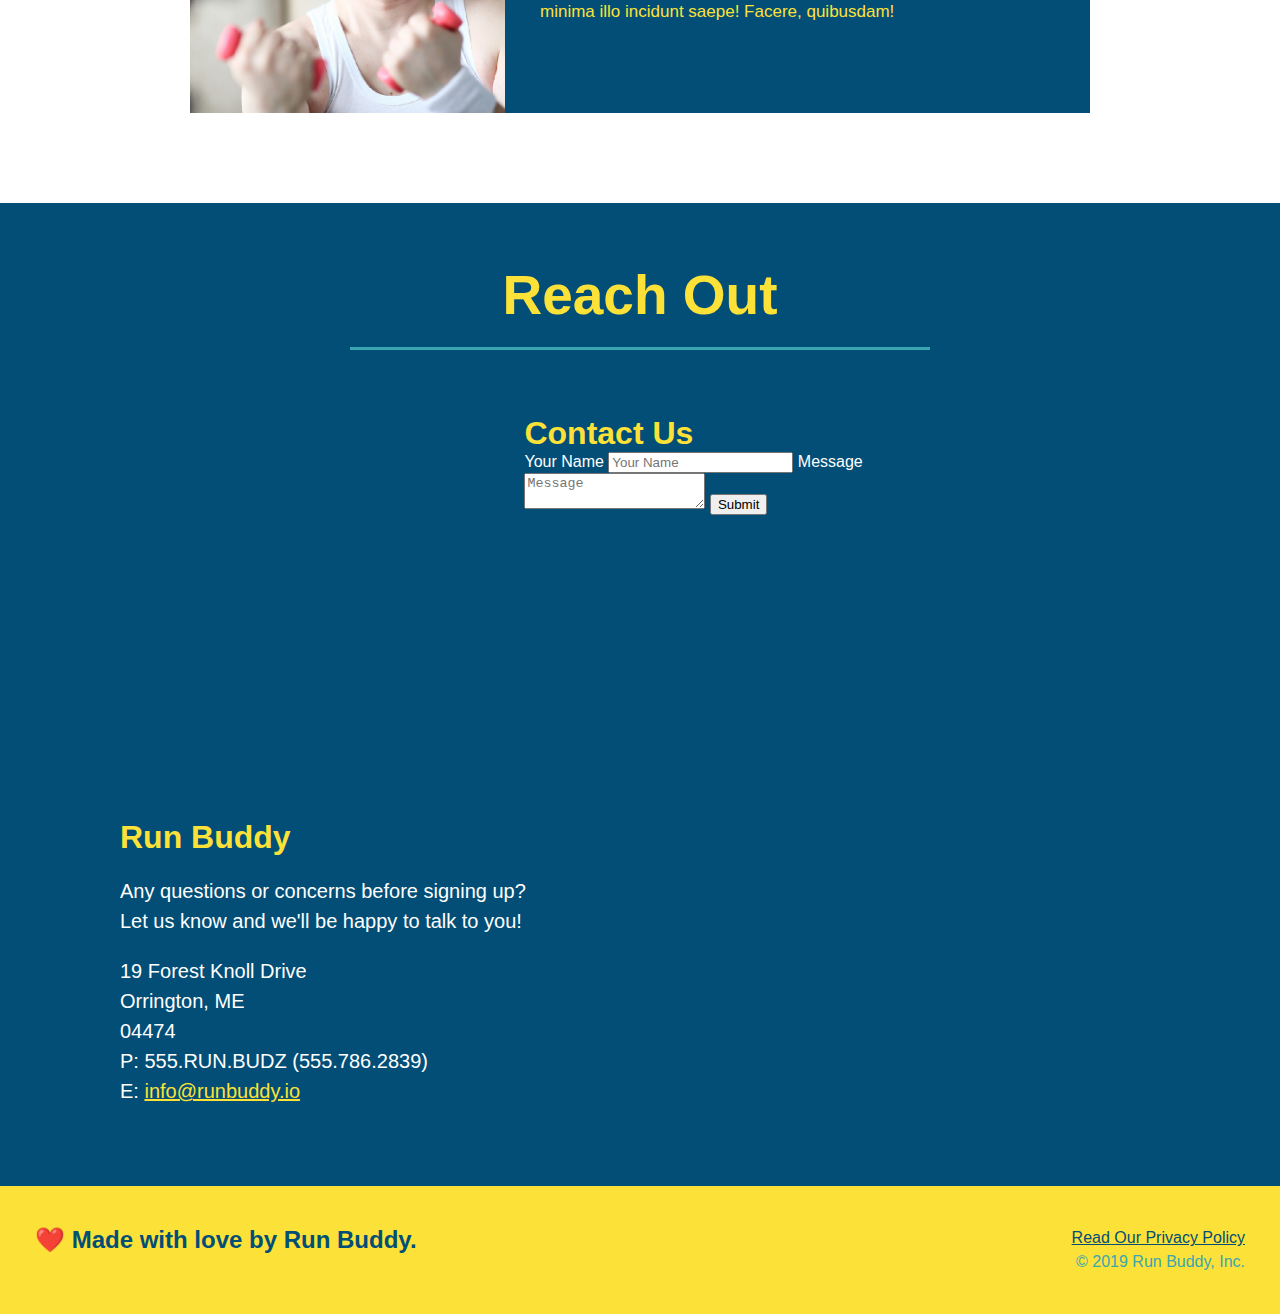
==== commit c5a3bb66: "add flexbox to steps" ====
--- a/index.html
+++ b/index.html
@@ -72,45 +72,81 @@
 
         <!-- "what we do" section -->
         <section id="what-we-do" class="intro">
-            <h2 class="section-title primary-border">What We Do</h2>
-                <p>
-                    Lorem ipsum dolor sit, amet consectetur adipisicing elit. Possimus vel ut, veniam consequatur expedita quaerat sequi placeat exercitationem corrupti accusantium, sit aspernatur iure, distinctio voluptas nobis mollitia aut sunt doloribus!
-                </p>
+            <div class ="flex-row">
+                <h2 class="section-title primary-border">What We Do</h2>
+            </div>
+                <div class="flex-row">
+                    <p>
+                        Lorem ipsum dolor sit, amet consectetur adipisicing elit. Possimus vel ut, veniam consequatur expedita quaerat sequi placeat exercitationem corrupti accusantium, sit aspernatur iure, distinctio voluptas nobis mollitia aut sunt doloribus!
+                    </p>
+                </div>
         </section>
 
         <!-- "what you do" section -->
         <section id="what-you-do" class="steps">
-            <h2 class="section-title secondary-border">What You Do</h2>
-            <div>
-                <img src="./assets/images/step-1.svg" alt="" />
-                <h3>Step 1: <span>Fill Out the form Above.</span></h3>
-                <p>You're already here, so why not?</p>
-            </div>
-
-            <div>
-                <img src="./assets/images/step-2.svg" alt="" />
-                <h3>Step 2: <span>Consult with One of Our Trainers.</span></h3>
-                <p>Are you here to build muscle, lose weight, or just feel good?</p>
-            </div>
-
-            <div>
-                <img src="./assets/images/step-3.svg" alt="" />
-                <h3>Step 3: <span>Get Running.</span></h3>
-                <p>Hit the ground running (literally) once your trainer lays out your plan.</p>
-            </div>
-
-            <div>
-                <img src="./assets/images/step-4.svg" alt="" />
-                <h3>Step 4: <span>See Results.</span></h3>
-                <p>Bi-weekly checkins with your trainer will keep you focused.</p>
+            <div class="flex-row">
+                <h2 class="section-title secondary-border">What You Do</h2>
+            </div>
+            <div class="step">
+                <h3>Step 1.</h3>
+                <div class="step-info">
+                    <div class="step-img">
+                        <img src="./assets/images/step-1.svg" alt="" />
+                    </div>
+                    <div class="step-text">
+                        <h4>Fill Out The Form Above</h4>
+                        <p>You're already here, so why not?</p>
+                    </div>
+                </div>>
+            </div>
+
+            <div class="step">
+                <h3>Step 2.</h3>
+                <div class="step-info">
+                    <div class="step-img">
+                        <img src="./assets/images/step-2.svg" alt="" />
+                    </div>
+                    <div class="step-text">
+                        <h4>Consult with One of Our Trainers.</h4>
+                        <p>Are you here to build muscle, lose weight, or just feel good?</p>
+                    </div>
+                </div>
+            </div>
+
+            <div class="step">
+                <h3>Step 3.</h3>
+                <div class="step-info">
+                    <div class="step-img">
+                        <img src="./assets/images/step-3.svg" alt="" />
+                    </div>
+                    <div class="step-text">
+                        <h4>Get Running.</h4>
+                        <p>Hit the ground running (literally) once your trainer lays out your plan.</p>
+                    </div>
+                </div>
+            </div>
+
+            <div class="step">
+                <h3>Step 4.</h3>
+                <div class="step-info">
+                    <div class="step-img">
+                        <img src="./assets/images/step-4.svg" alt="" />
+                    </div>
+                    <div class="step-text">
+                        <h4>See Results.</h4>
+                        <p>Bi-weekly checkins with your trainer will keep you focused.</p>
+                    </div>
+                </div>
             </div>
         </section>
 
         <!-- "meet the trainers" section -->
         <section id="your-trainers" class="trainers">
-            <h2 class="section-title primary-border">
-                Meet The Trainers
-            </h2>
+            <div class="flex-row">
+                <h2 class="section-title primary-border">
+                    Meet The Trainers
+                </h2>
+            </div>
             <article class="trainer">
                 <img src="./assets/images/trainer-1.jpg" alt="Arron Sephens in his workout clothes, ready to pump iron" />
                 <div class="trainer-bio text-left">
@@ -145,7 +181,9 @@
 
         <!-- "reach out" section -->
         <section id="reach-out" class="contact">
-            <h2 class="section-title secondary-border">Reach Out</h2>
+            <div class="flex-row">
+                <h2 class="section-title secondary-border">Reach Out</h2>
+            </div>
             <div class="contact-info">
                 <iframe src="https://www.google.com/maps/embed?pb=!1m18!1m12!1m3!1d2834.1721487212603!2d-68.7629642845097!3d44.73650457909915!2m3!1f0!2f0!3f0!3m2!1i1024!2i768!4f13.1!3m3!1m2!1s0x4cae4c28f7583b63%3A0xbf3eb722d6fe25b3!2s19%20Forest%20Knoll%20Dr%2C%20Orrington%2C%20ME%2004474!5e0!3m2!1sen!2sus!4v1611695800565!5m2!1sen!2sus"               
                     frameborder="0" 
--- a/assets/css/style.css
+++ b/assets/css/style.css
@@ -16,6 +16,9 @@
 header {
     padding: 20px 35px;
     background-color: #39a6b2;
+    display: flex;
+    justify-content: space-between;
+    flex-wrap: wrap;
 }
 
 header h1 {
@@ -23,7 +26,6 @@
     font-size: 36px;
     color: #fce138;
     margin: 0;
-    display: inline;
 }
 
 header a {
@@ -32,35 +34,39 @@
 }
 
 header nav { 
-    float: right;
     margin: 7px 0;
 }
 
-header nav ul li {
-    display: inline;
+Header nav ul {
+    display: flex;
+    flex-wrap: wrap;
+    justify-content: space-between;
+    align-items: center;
+    list-style: none;
 }
 
 header nav ul li a {
     margin: 0 30px;
     font-weight: lighter;
-    font-size: 22px;
+    font-size: 1.55vw;
 }
 
 footer {
     background: #fce138;
     width: 100%;
     padding: 40px 35px;
+    display: flex;
+    justify-content: space-between;
+    flex-wrap: wrap;
 }
 
 footer h2 {
-    display: inline;
     color: #024e76;
     font-size; 30px;
     margin: 0;
 }
 
 footer div {
-    float: right;
     line-height: 1.5;
     text-align: right;
 }
@@ -76,10 +82,11 @@
 /* Hero Style Start */
 .hero {
     background-image: url("../images/hero-bg.jpg");
-    height: 600px;
     background-size: cover;
     background-position: center;
-    position: relative;
+    display: flex;
+    justify-content: center;
+    flex-wrap: wrap;
 }
 /* Hero Style End */
 
@@ -87,14 +94,8 @@
 .hero-form {
     color: #024e76;
     background-color: #fce138;
-    width: 500px;
     padding: 20px;
     border: solid 3px #024e76;
-    position: absolute;
-    bottom: 0px; 
-    right: 0px;
-    bottom: 120px;
-    right: 140px;
 }
 /* Her-form Style End */
 
@@ -105,7 +106,26 @@
 
 .hero-form p {
     margin: 5px 0 15px 0;
-}
+    width: 40%;
+    margin: 3.5%;
+}
+
+.hero-cta {
+    width: 35%;
+    text-align: right;
+    margin: 3.5%;
+    color: #fff;
+    font-size: 18px;
+    line-height: 1.3;
+}
+
+.hero-cta h2 {
+    font-style: italic;
+    font-size: 55px;
+    color: #fce138;
+}
+
+
 
 .form-input {
     font-size: 16px;
@@ -129,30 +149,27 @@
     font-size: 16px;
 }
 
-.intro {
-    text-align: center;
-}
-
 .intro p {
     line-height: 1.7;
     color: #39a6b2;
     width: 80%;
     font-size: 20px;
     margin: 0 auto;
+    text-align: center;
 }
 
 .steps {
-    text-align: center;
     background: #fce138;
 }
 
 .section-title {
     font-size: 55px;
     color: #024e76;
-    margin-bottom: 35px;
-    padding: 0 100px 20px 100px;
-    display: inline-block;
     border-bottom: 3px solid;
+    padding-bottom: 20px;
+    text-align: center;
+    margin: 0 auto 35px auto;
+    width: 50%;
 }
 
 .primary-border {
@@ -163,32 +180,35 @@
     border-color: #39a6b2;
 }
 
-.steps div {
-    margin-bottom: 80px;
-}
-
-.steps img {
-    width: 15%;
-    margin: 10px 0;
-}
-
-.steps h3 {
+.step h3 {
     color: #024e76;
     font-size: 46px;
-    margin-top: 10px;
-}
-
-.steps p {
+}
+
+.step-text p {
     color: #39a6b2;
-    font-size: 23px;
-}
-
-.steps span {
-    font-size: 38px;
+    font-size: 18px;
+}
+
+.step-text h4 {
+    font-size: 26px;
+    line-height: 1.5;
+    color: #024e76;
+}
+
+.step {
+    margin: 50px auto;
+    padding-bottom: 50px;
+    width: 80%;
+    border-bottom: 1px solid #39a6b2;
+    display: flex;
+    flex-wrap: wrap;
+    align-items: center;
+    justify-content: space-between;
 }
 
 .trainers {
-    text-align: center;
+
 }
 
 .trainer {
@@ -210,13 +230,7 @@
     width: 65%;
 }
 
-.text-left {
-    text-align: left;
-}
-
-.text-right {
-    text-align: right;
-}
+
 
 .trainer-bio h3 {
     font-size: 32px;
@@ -236,7 +250,6 @@
 
 /* REACH OUT STYLES START */
 .contact {
-    text-align: center;
     background: #024e76;
 }
 
@@ -275,3 +288,15 @@
 }
 
 /* REACH OUT STYLES END */
+
+.text-left {
+    text-align: left;
+}
+
+.text-right {
+    text-align: right;
+}
+
+.flex-row {
+    display: flex;
+}
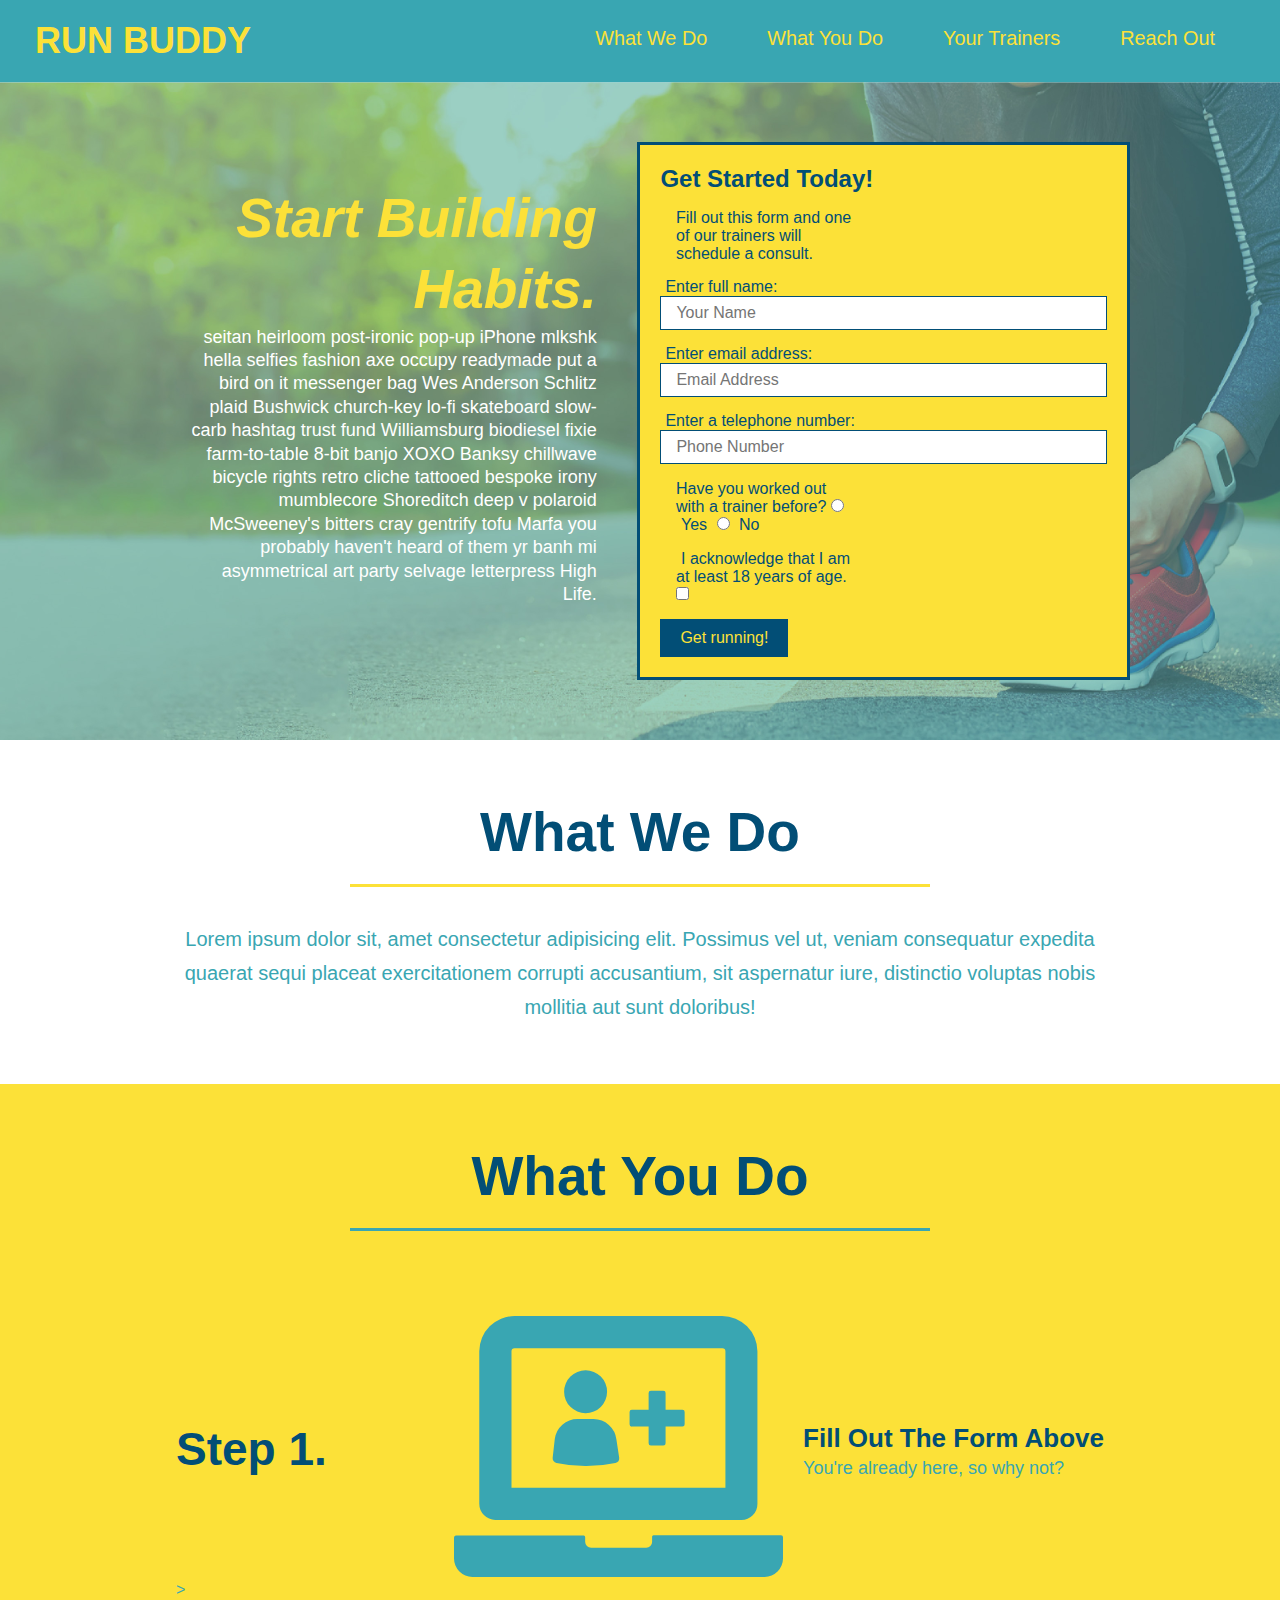
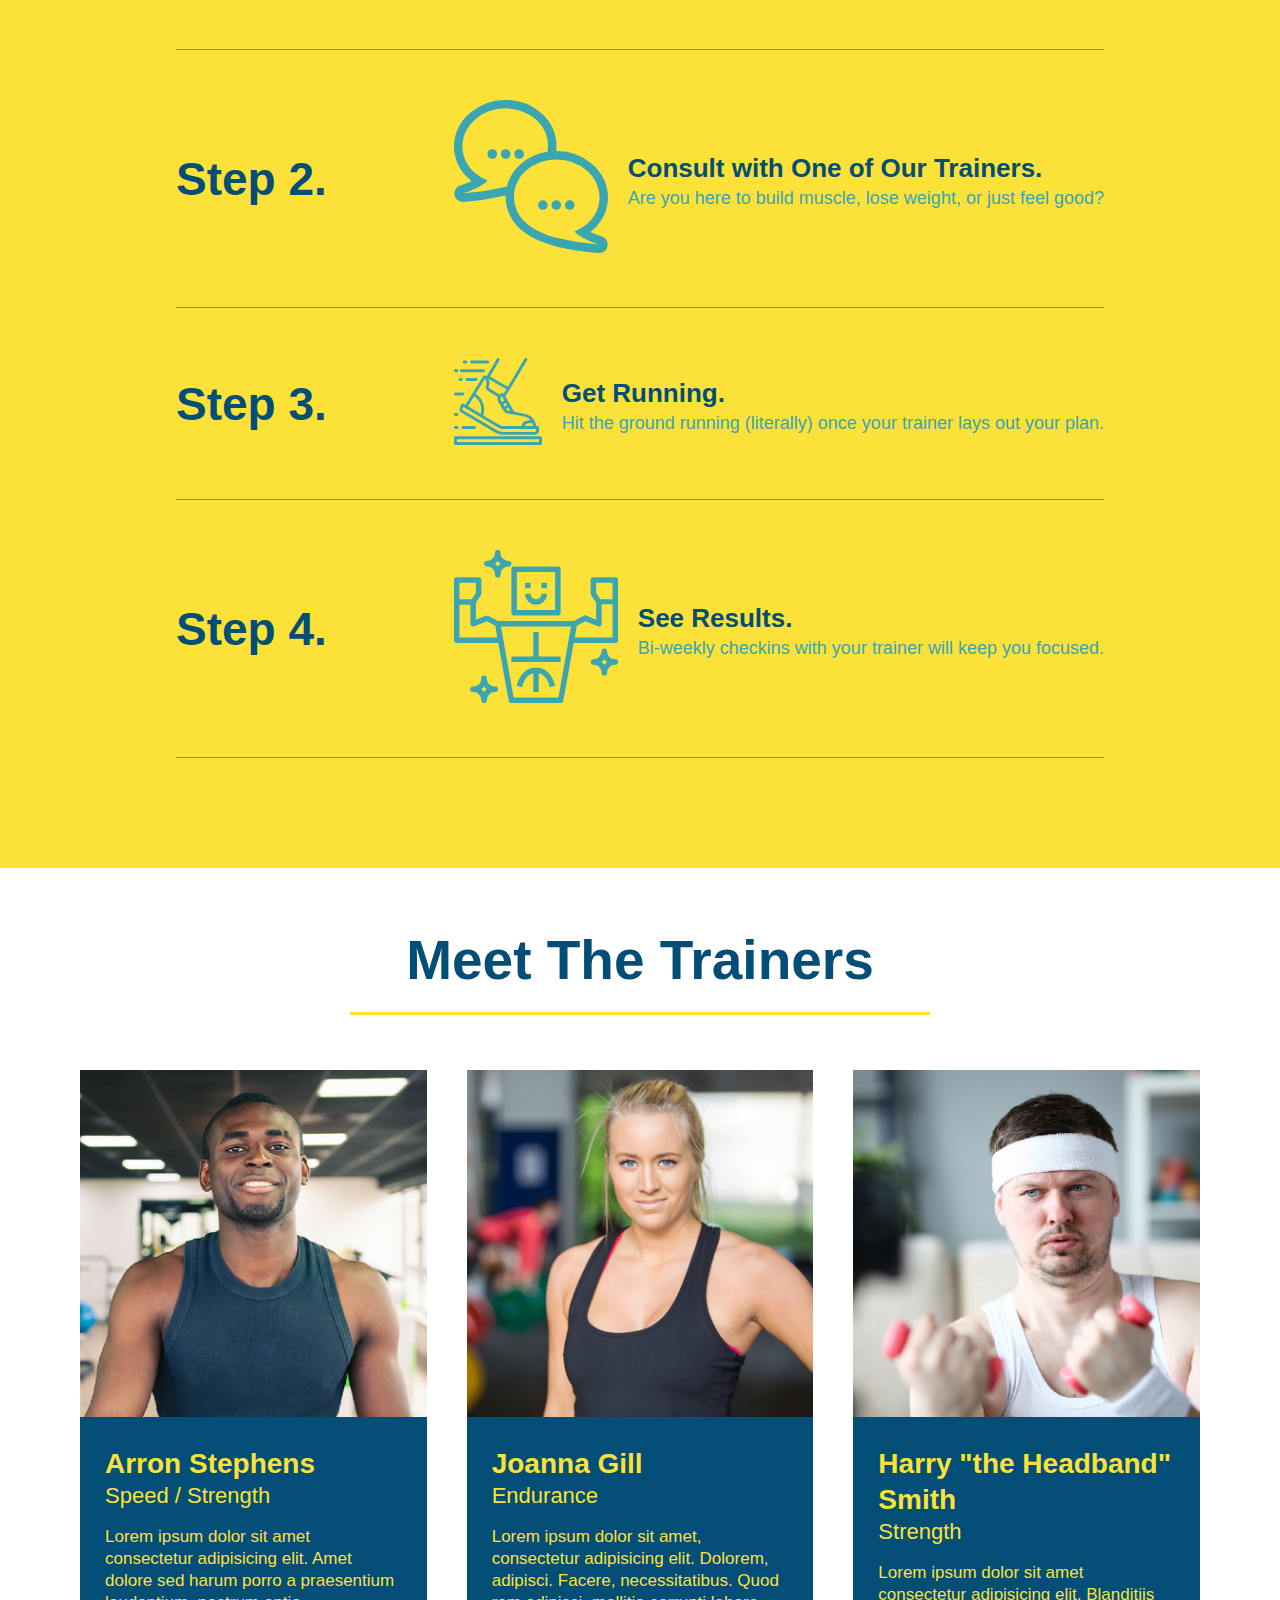
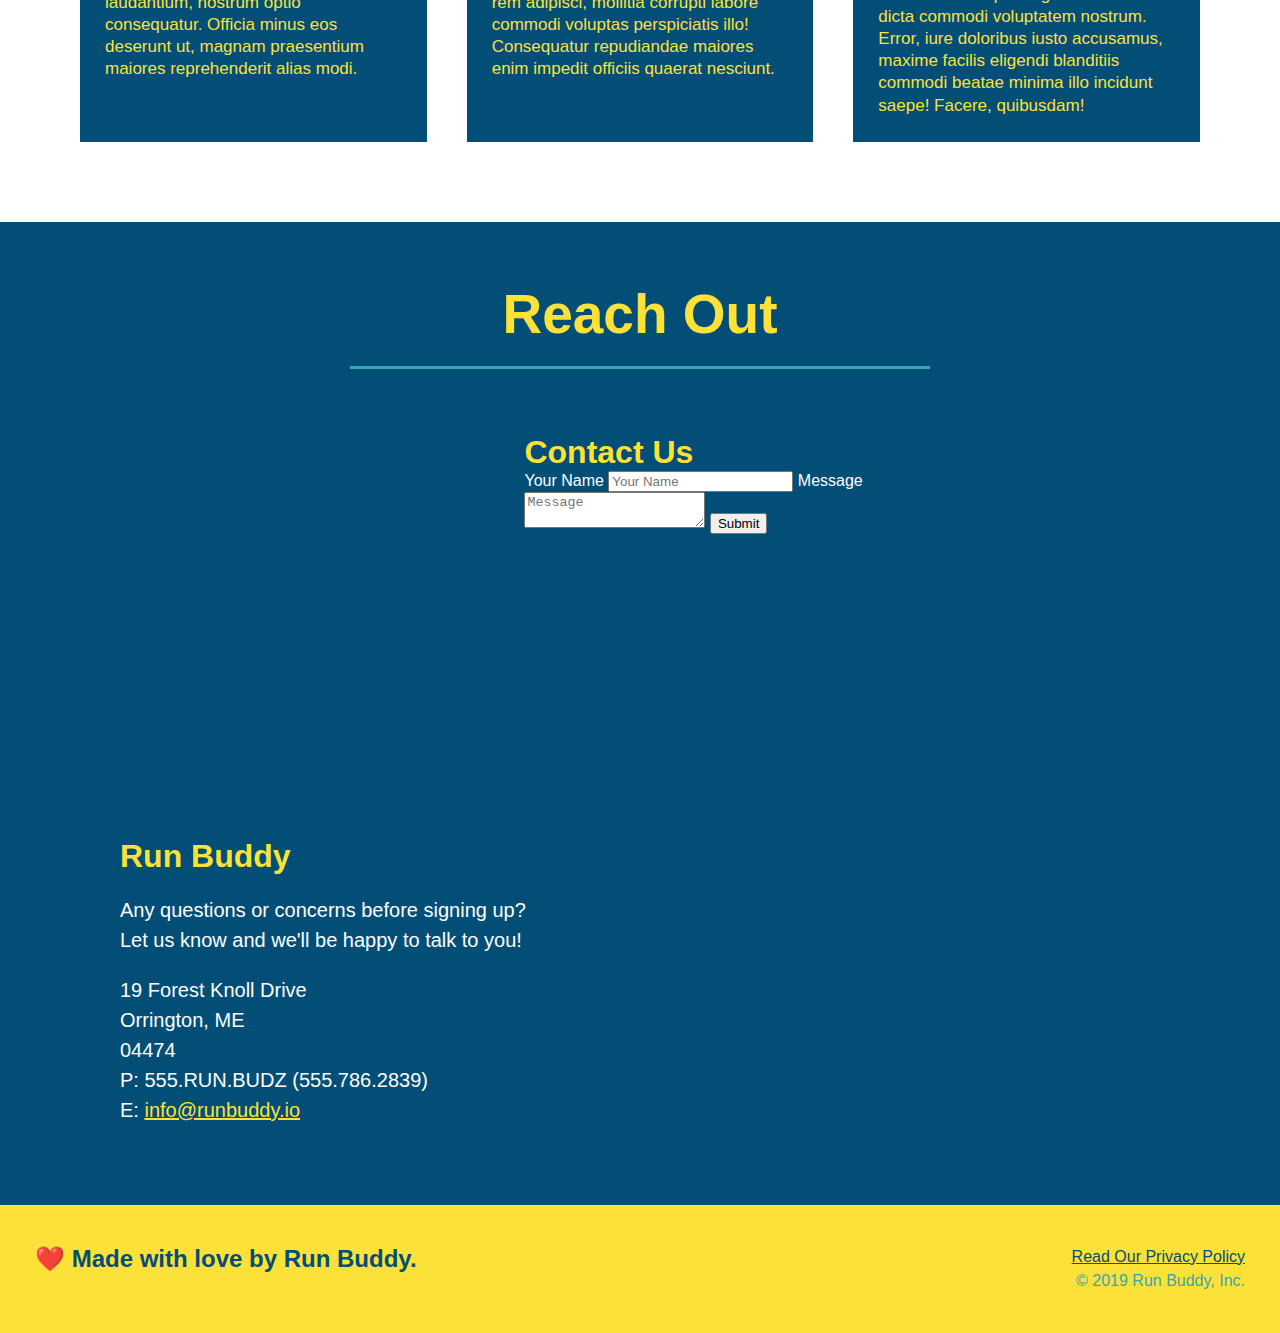
==== commit e0f52ca3: "add flexbox to the trainers" ====
--- a/index.html
+++ b/index.html
@@ -141,42 +141,44 @@
         </section>
 
         <!-- "meet the trainers" section -->
-        <section id="your-trainers" class="trainers">
+        <section id="your-trainers">
             <div class="flex-row">
                 <h2 class="section-title primary-border">
                     Meet The Trainers
                 </h2>
             </div>
+            <div class="trainers">
             <article class="trainer">
                 <img src="./assets/images/trainer-1.jpg" alt="Arron Sephens in his workout clothes, ready to pump iron" />
-                <div class="trainer-bio text-left">
-                    <h3>Arron Stephens</h3>
-                    <h4>Speed / Strength</h4>
+                <div class="trainer-bio">
+                    <h3 class="trainer-name">Arron Stephens</h3>
+                    <h4 class="trainer-role">Speed / Strength</h4>
                     <p>
                         Lorem ipsum dolor sit amet consectetur adipisicing elit. Amet dolore sed harum porro a praesentium laudantium, nostrum optio consequatur. Officia minus eos deserunt ut, magnam praesentium maiores reprehenderit alias modi.
                     </p>
                 </div>
             </article>
             <article class="trainer">
-                <div class="trainer-bio text-right">
-                    <h3>Joanna Gill</h3>
-                    <h4>Endurance</h4>
+                <img src="./assets/images/trainer-2.jpg" alt="Joanna Gill cooling off after a workout" />
+                <div class="trainer-bio">
+                    <h3 class="trainer-name">Joanna Gill</h3>
+                    <h4 class="trainer-role">Endurance</h4>
                     <p>
                         Lorem ipsum dolor sit amet, consectetur adipisicing elit. Dolorem, adipisci. Facere, necessitatibus. Quod rem adipisci, mollitia corrupti labore commodi voluptas perspiciatis illo! Consequatur repudiandae maiores enim impedit officiis quaerat nesciunt.
                     </p>
                 </div>
-                <img src="./assets/images/trainer-2.jpg" alt="Joanna Gill cooling off after a workout" />
             </article>
             <article class="trainer">
                 <img src="./assets/images/trainer-3.jpg" alt="Harry Smith wearing a headband and lifting comically small pink weights" />
-                <div class="trainer-bio text-left">
-                    <h3>Harry "the Headband" Smith</h3>
-                    <h4>Strength</h4>
+                <div class="trainer-bio">
+                    <h3 class="trainer-name">Harry "the Headband" Smith</h3>
+                    <h4 class="trainer-role">Strength</h4>
                     <p>
                         Lorem ipsum dolor sit amet consectetur adipisicing elit. Blanditiis dicta commodi voluptatem nostrum. Error, iure doloribus iusto accusamus, maxime facilis eligendi blanditiis commodi beatae minima illo incidunt saepe! Facere, quibusdam!
                     </p>
                 </div>
             </article>
+            </div>
         </section>
 
         <!-- "reach out" section -->
--- a/assets/css/style.css
+++ b/assets/css/style.css
@@ -183,11 +183,29 @@
 .step h3 {
     color: #024e76;
     font-size: 46px;
+    flex: 1 30%;
+}
+
+.step-info {
+    flex: 2 70%;
+    display: flex;
+    flex-wrap: wrap;
+    align-items: center;
+}
+
+.step-img {
+    flex: 1 12%;
+    margin-right: 20px;
+}
+
+.step-img img {
+    max-width: 100%;
 }
 
 .step-text p {
     color: #39a6b2;
     font-size: 18px;
+    flex: 12;
 }
 
 .step-text h4 {
@@ -208,44 +226,43 @@
 }
 
 .trainers {
-
+    width: 100%;
+    margin: 0 auto;
+    display: flex;
+    flex-wrap: wrap;
+    justify-content: space-around;
 }
 
 .trainer {
-    width: 900px;
-    margin: 0 auto 30px auto;
+    margin: 20px;
     background: #024e76;
     color: #fce138;
-    overflow: auto;
+    flex: 1;
 }
 
 .trainer img {
-    width: 35%;
-    float: left;
+    width: 100%;
 }
 
 .trainer-bio {
-    padding: 35px;
-    float: left;
-    width: 65%;
+    padding: 25px;
+    line-height: 1.3;
 }
 
 
 
 .trainer-bio h3 {
-    font-size: 32px;
-    margin-bottom: 8px;
+    font-size: 28px;
 }
 
 .trainer-bio h4 {
     font-weight: lighter;
-    font-size: 26px;
-    margin-bottom: 25px;
+    font-size: 22px;
+    margin-bottom: 15px;
 }
 
 .trainer-bio p {
     font-size: 17px;
-    line-height: 1.3;
 }
 
 /* REACH OUT STYLES START */
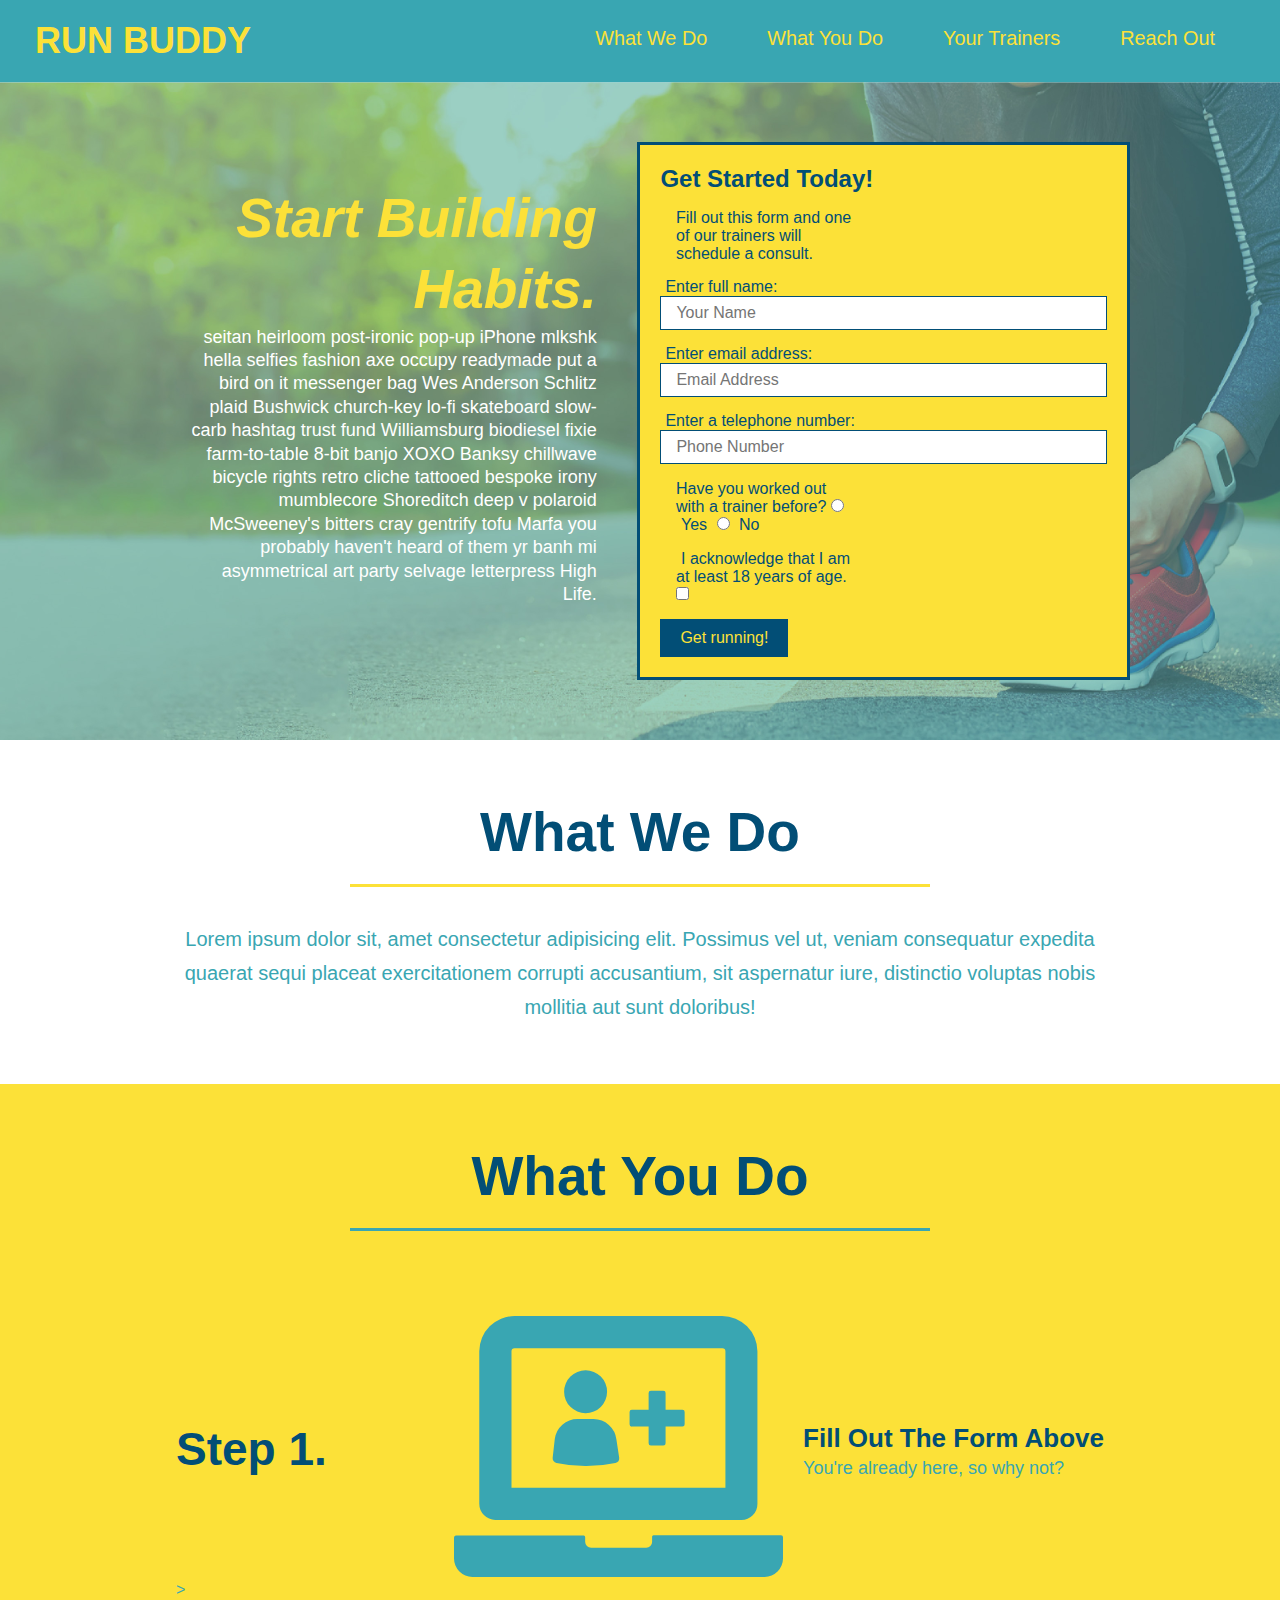
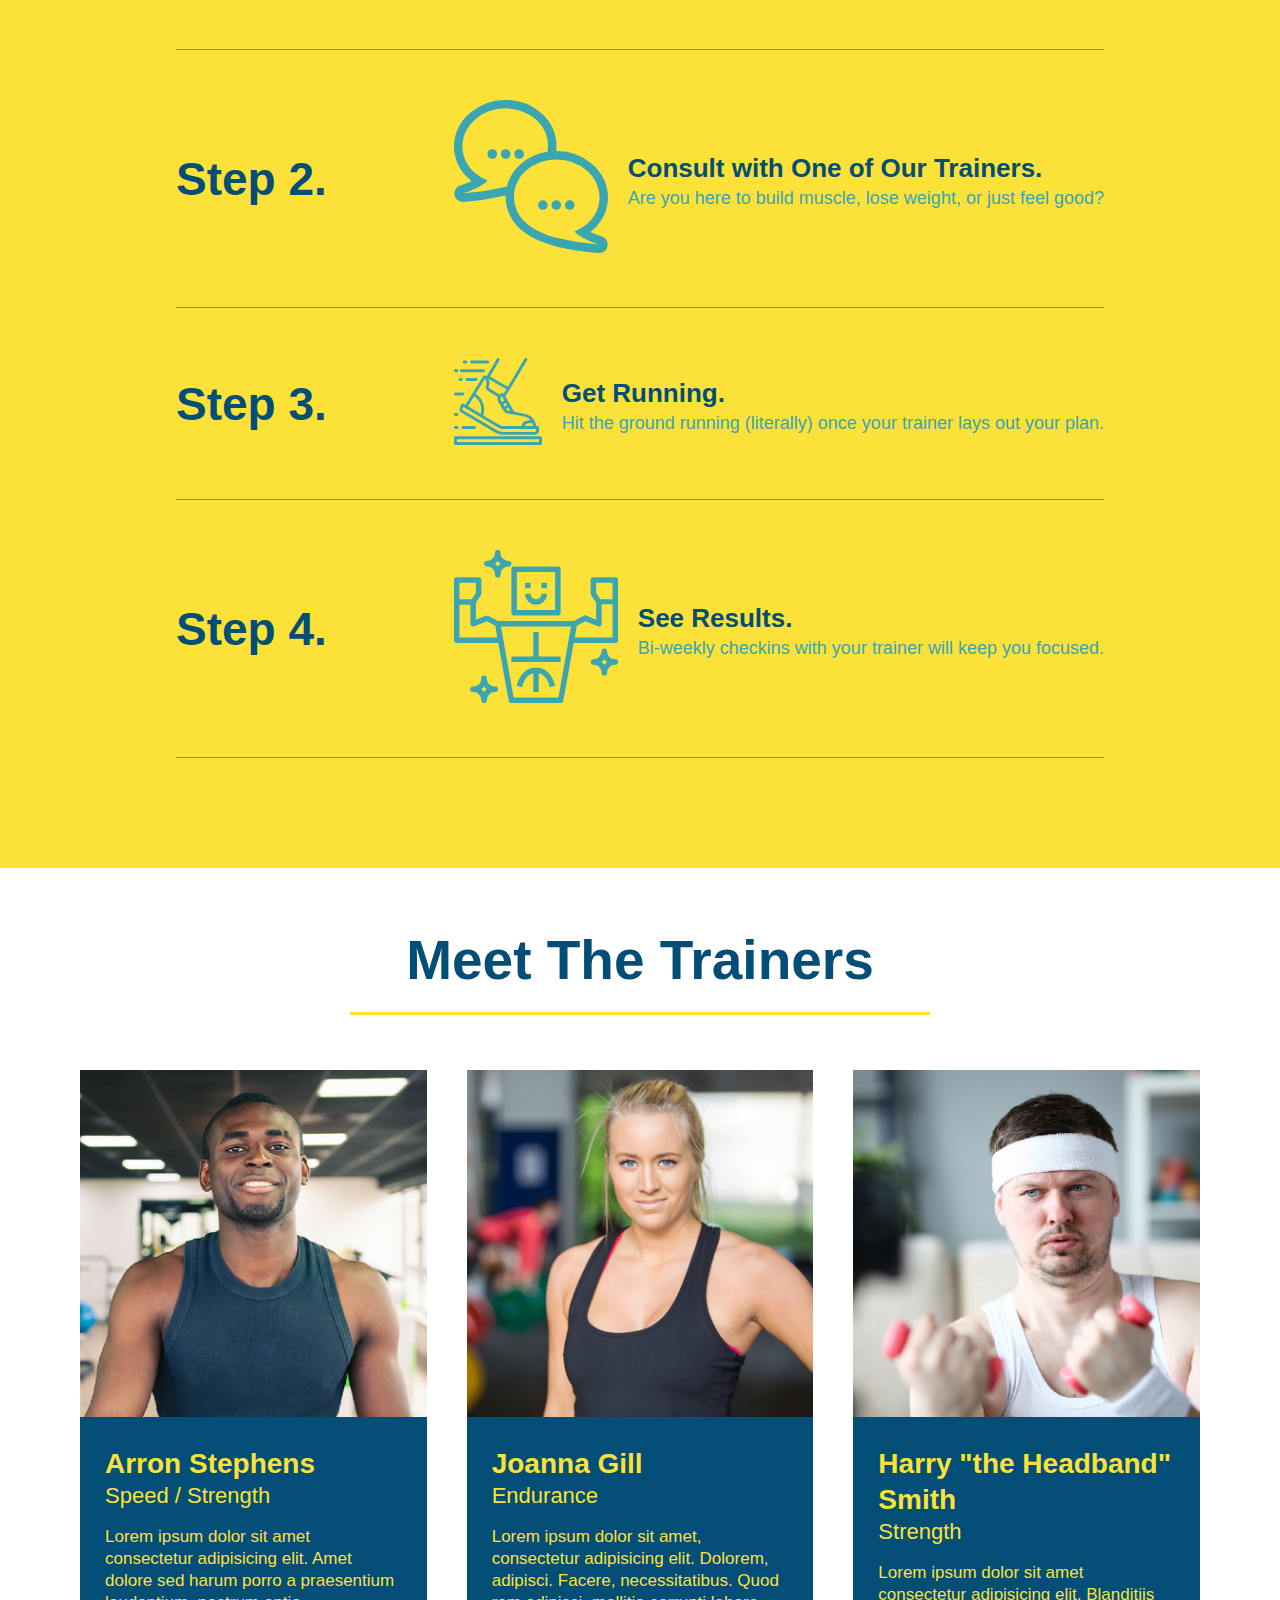
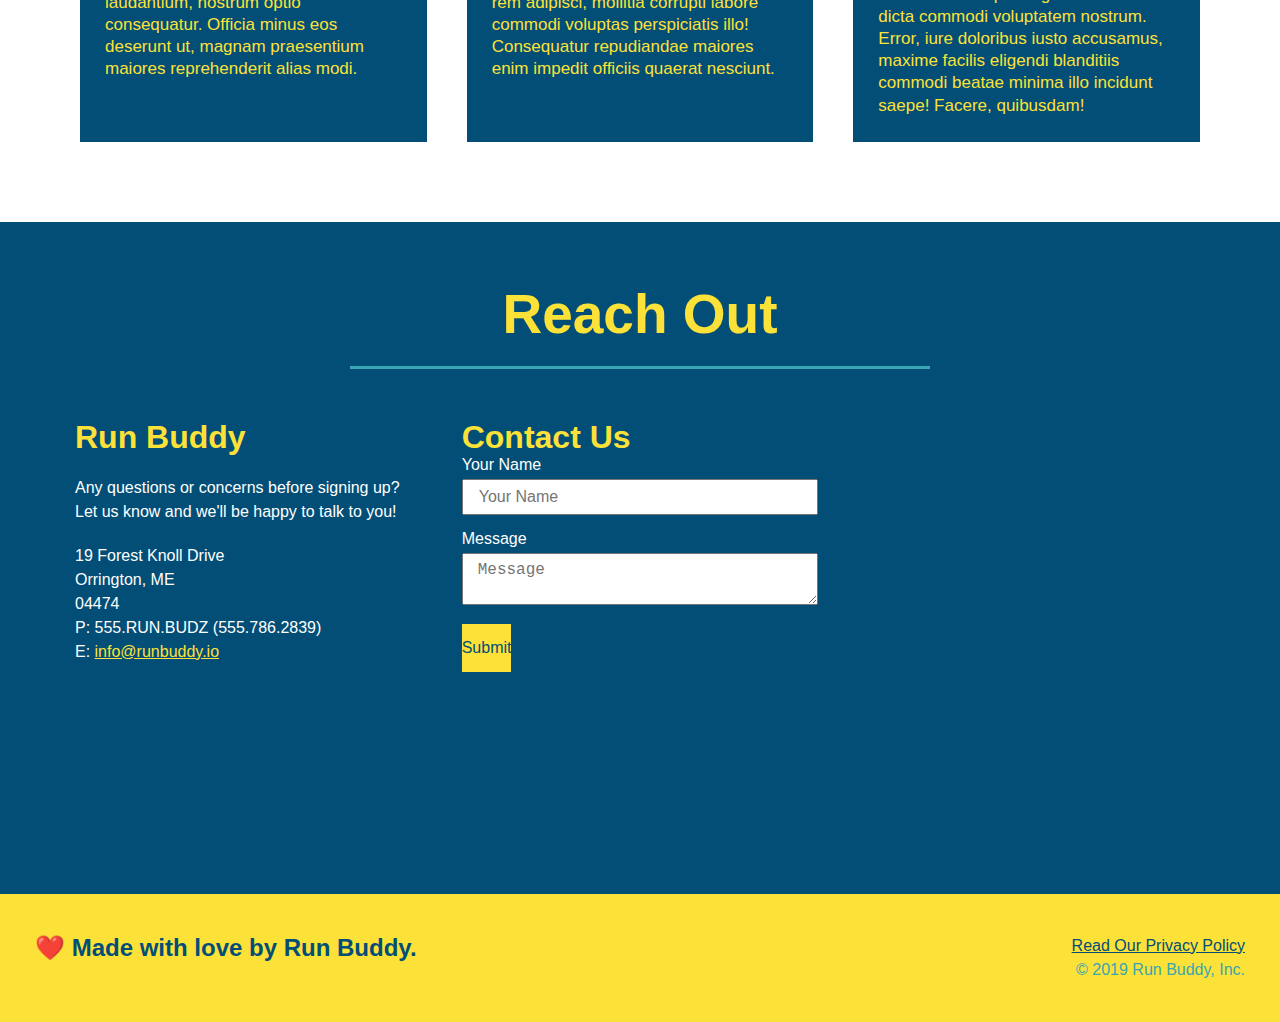
==== commit c6dadf28: "added flexbox to contact section" ====
--- a/index.html
+++ b/index.html
@@ -187,6 +187,33 @@
                 <h2 class="section-title secondary-border">Reach Out</h2>
             </div>
             <div class="contact-info">
+                <div>
+                    <h3>Run Buddy</h3>
+                    <p>
+                        Any questions or concerns before signing up?
+                        <br />
+                        Let us know and we'll be happy to talk to you!
+                    </p>
+                    <address>
+                        19 Forest Knoll Drive <br/>
+                        Orrington, ME <br/>
+                        04474 <br />
+                        P: 555.RUN.BUDZ (555.786.2839)<br/>
+                        E: <a href="mailto:info@runbuddy.io">info@runbuddy.io</a>
+                    </address>
+                </div>
+                <div class="contact-form">
+                    <h3>Contact Us</h3>
+                    <form>
+                        <label for="contact-name">Your Name</label>
+                        <input type="text id="contact-name" placeholder="Your Name" />
+
+                        <label for="contact-message">Message</label>
+                        <textarea id="contact-message" placeholder="Message"></textarea>
+
+                        <button type="submit">Submit</button>
+                    </form>
+                </div>
                 <iframe src="https://www.google.com/maps/embed?pb=!1m18!1m12!1m3!1d2834.1721487212603!2d-68.7629642845097!3d44.73650457909915!2m3!1f0!2f0!3f0!3m2!1i1024!2i768!4f13.1!3m3!1m2!1s0x4cae4c28f7583b63%3A0xbf3eb722d6fe25b3!2s19%20Forest%20Knoll%20Dr%2C%20Orrington%2C%20ME%2004474!5e0!3m2!1sen!2sus!4v1611695800565!5m2!1sen!2sus"               
                     frameborder="0" 
                     style="border:0;" 
@@ -194,33 +221,8 @@
                     aria-hidden="false" 
                     tabindex="0">
                 </iframe>
-                <div class="contact-form">
-                    <h3>Contact Us</h3>
-                    <form>
-                        <label for="contact-name">Your Name</label>
-                        <input type="text id="contact-name" placeholder="Your Name" />
-
-                        <label for="contact-message">Message</label>
-                        <textarea id="contact-message" placeholder="Message"></textarea>
-
-                        <button type="submit">Submit</button>
-                    </form>
-                </div>
-                <div>
-                    <h3>Run Buddy</h3>
-                    <p>
-                        Any questions or concerns before signing up?
-                        <br />
-                        Let us know and we'll be happy to talk to you!
-                    </p>
-                    <address>
-                        19 Forest Knoll Drive <br/>
-                        Orrington, ME <br/>
-                        04474 <br />
-                        P: 555.RUN.BUDZ (555.786.2839)<br/>
-                        E: <a href="mailto:info@runbuddy.io">info@runbuddy.io</a>
-                    </address>
-                </div>
+                
+                
             </div>
         </section>
 
--- a/assets/css/style.css
+++ b/assets/css/style.css
@@ -270,21 +270,26 @@
     background: #024e76;
 }
 
+.contact-info {
+    display :flex;
+    justify-content: space-between;
+    flex-wrap: wrap;
+}
+
+.contact-info > * {
+    flex: 1;
+    margin: 15px;
+}
+
 .contact h2 {
     color: #fce138;
 }
 
 .contact-info iframe {
-    width: 400px;
     height: 400px;
 }
 
 .contact-info div {
-    width: 410px;
-    display: inline-block;
-    vertical-align: top;
-    text-align: left;
-    margin: 30px 0 0 60px;
     color: white;
 }
 
@@ -296,12 +301,33 @@
 .contact-info p, .contact-info address {
     margin: 20px 0;
     line-height: 1.5;
-    font-size: 20px;
+    font-size: 16px;
     font-style: normal;
 }
 
 .contact-info a {
     color: #fce138;
+}
+
+.contact-form input, .contact-form textarea {
+    border: 1px solid #024e76
+    display: block;
+    padding: 7px 15px;
+    font-size: 16px;
+    color: #024e76;
+    width: 100%;
+    margin-bottom: 15px;
+    margin-top: 5px;
+}
+
+.contact-form button {
+    width: 100;
+    border: none;
+    background: #fce138;
+    color: #024e76;
+    text-align: center;
+    padding: 15px 0;
+    font-size: 16px;
 }
 
 /* REACH OUT STYLES END */
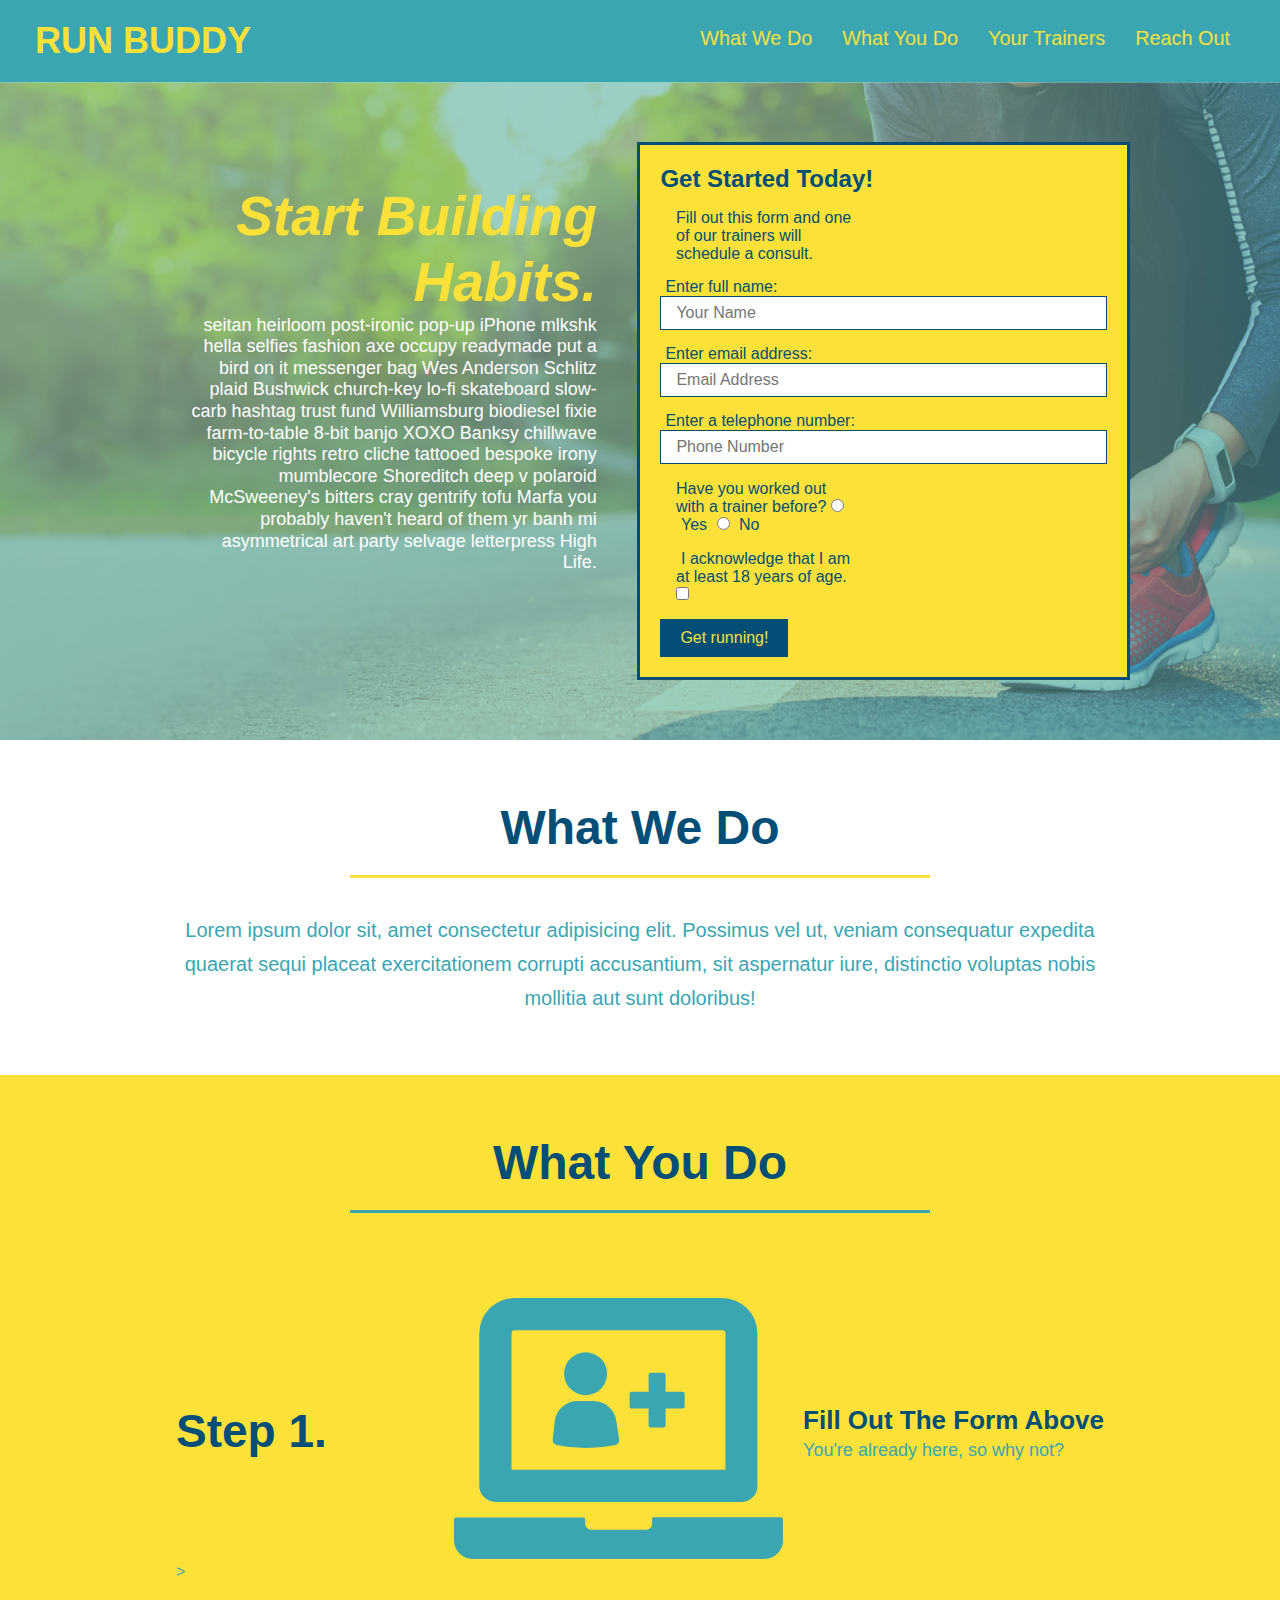
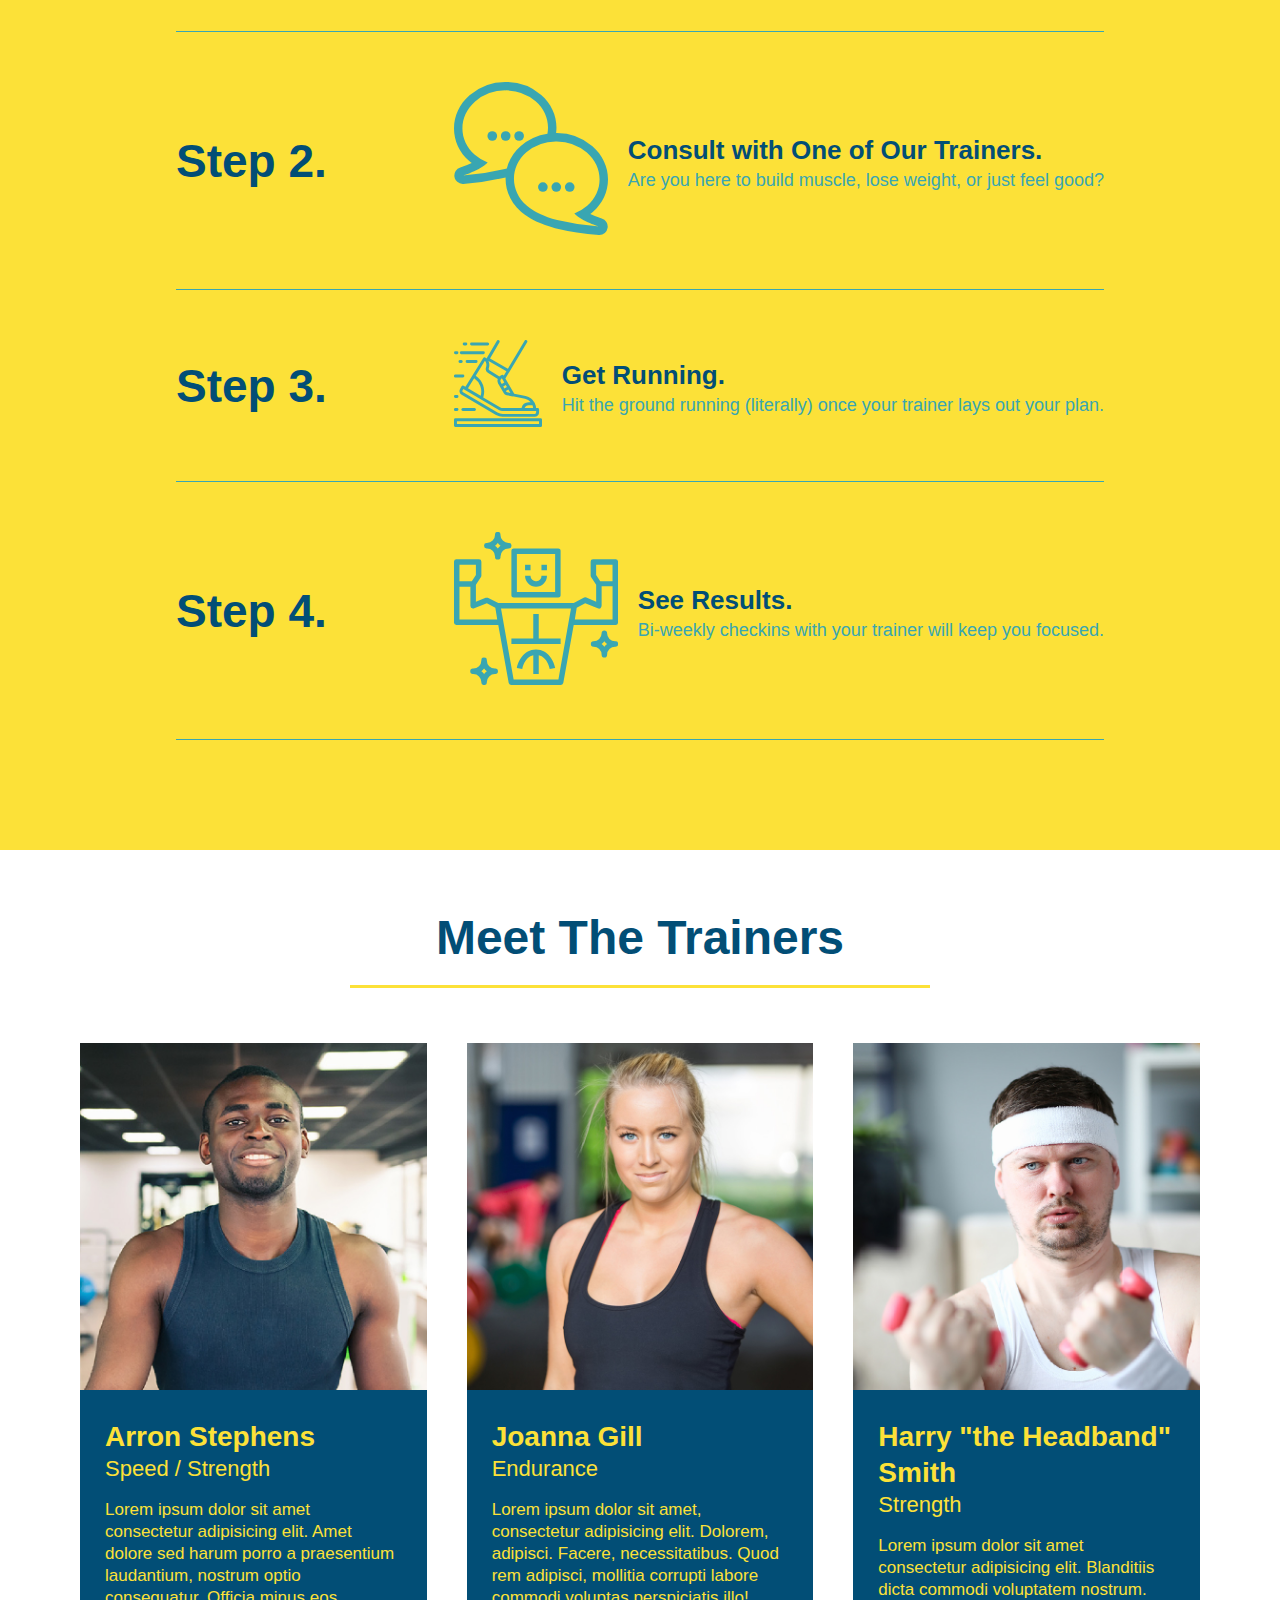
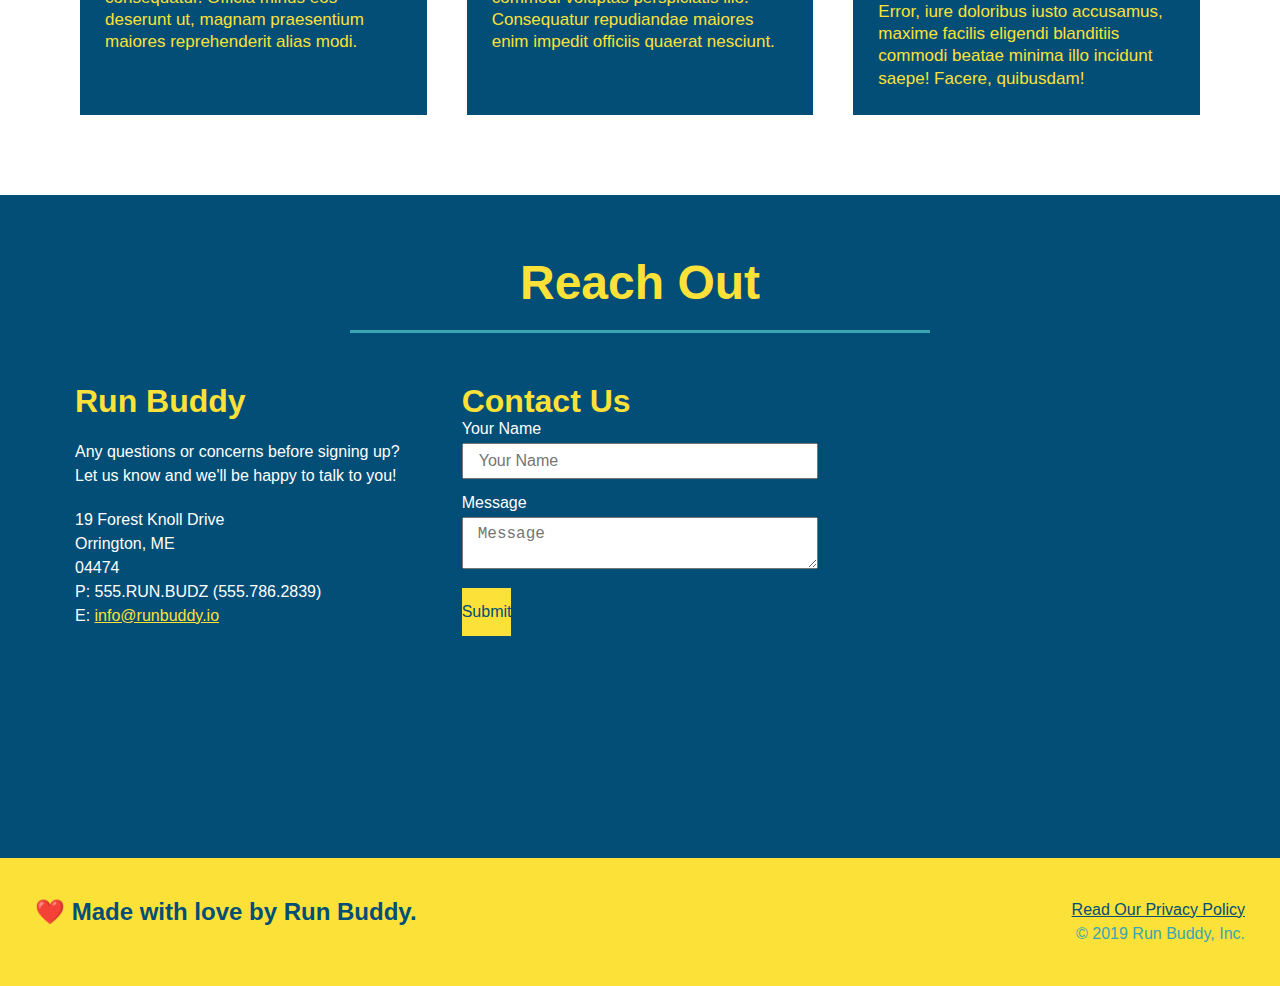
==== commit 971465ba: "add media queries for small screens" ====
--- a/index.html
+++ b/index.html
@@ -2,6 +2,7 @@
 <html lang="en">
     <head>
             <meta charset="UTF-8" />
+            <meta name="viewport" content="width=device-width, initial-scale=1.0" />
             <title>Run Buddy</title>
             <link rel="stylesheet" href="./assets/css/style.css" />
     </head>
--- a/assets/css/style.css
+++ b/assets/css/style.css
@@ -46,7 +46,7 @@
 }
 
 header nav ul li a {
-    margin: 0 30px;
+    padding: 10px 15px;
     font-weight: lighter;
     font-size: 1.55vw;
 }
@@ -87,6 +87,7 @@
     display: flex;
     justify-content: center;
     flex-wrap: wrap;
+    align-items: flex-start;
 }
 /* Hero Style End */
 
@@ -116,7 +117,7 @@
     margin: 3.5%;
     color: #fff;
     font-size: 18px;
-    line-height: 1.3;
+    line-height: 1.2;
 }
 
 .hero-cta h2 {
@@ -163,7 +164,7 @@
 }
 
 .section-title {
-    font-size: 55px;
+    font-size: 48px;
     color: #024e76;
     border-bottom: 3px solid;
     padding-bottom: 20px;
@@ -343,3 +344,109 @@
 .flex-row {
     display: flex;
 }
+
+/* MEDIA QUERY FOR SMALLER DESKTOP SCREENS AND SMALLER */
+@media screen and (max-width: 980px) {
+    header {
+        padding-bottom: 0;
+        justify-content: center;
+    }
+
+    header h1 {
+        width: 100%;
+        text-align: center;
+    }
+
+    header nav ul{
+        margin-top: 20px;
+        width: 100%;
+        justify-content: center;
+    }
+
+    footer h2, footer div {
+        text-align: center;
+        width: 100%;
+    }
+
+    .hero-cta, .hero-form {
+        width: 100%;
+    }
+
+    .hero-cta {
+        text-align: center;
+    }
+
+    .section-title {
+        width: 80%;
+    }
+
+    .trainer {
+        flex: 0 70%;
+    }
+
+    .contact-info iframe {
+        flex: 1 100%;
+    }
+  }
+  
+  /* MEDIA QUERY FOR TABLETS AND SMALLER */
+  @media screen and (max-width: 768px) {
+    section {
+        padding: 30px 15px;
+    }
+
+    .step h3 {
+        flex: 1 100%;
+        text-align: center;
+    }
+
+    .step-info {
+        flex: 2 100%;
+        text-align: center;
+        justify-content: center;
+    }
+
+    .step-img {
+        flex: 0 32%;
+        margin-right: 0;
+        margin-top: 15px;
+        margin-bottom: 15px;
+    }
+
+    .step-text {
+        flex: 100%;
+    }
+
+  }
+  
+  /* MEDIA QUERY FOR MOBILE PHONES AND SMALLER */
+  @media screen and (max-width: 575px) {
+    .hero-form button {
+        width: 100%;
+    }
+
+    .section-title {
+        width: 95%;
+    }
+
+    .intro p {
+        width: 100%;
+    }
+
+    .trainer {
+        flex: 0 100%;
+    }
+
+    .contact-info {
+        text-align: center;
+    }
+
+    .contact-form {
+        order: 3;
+    }
+
+    .contact-info > * {
+        flex: 0 100%;
+    }
+
+  }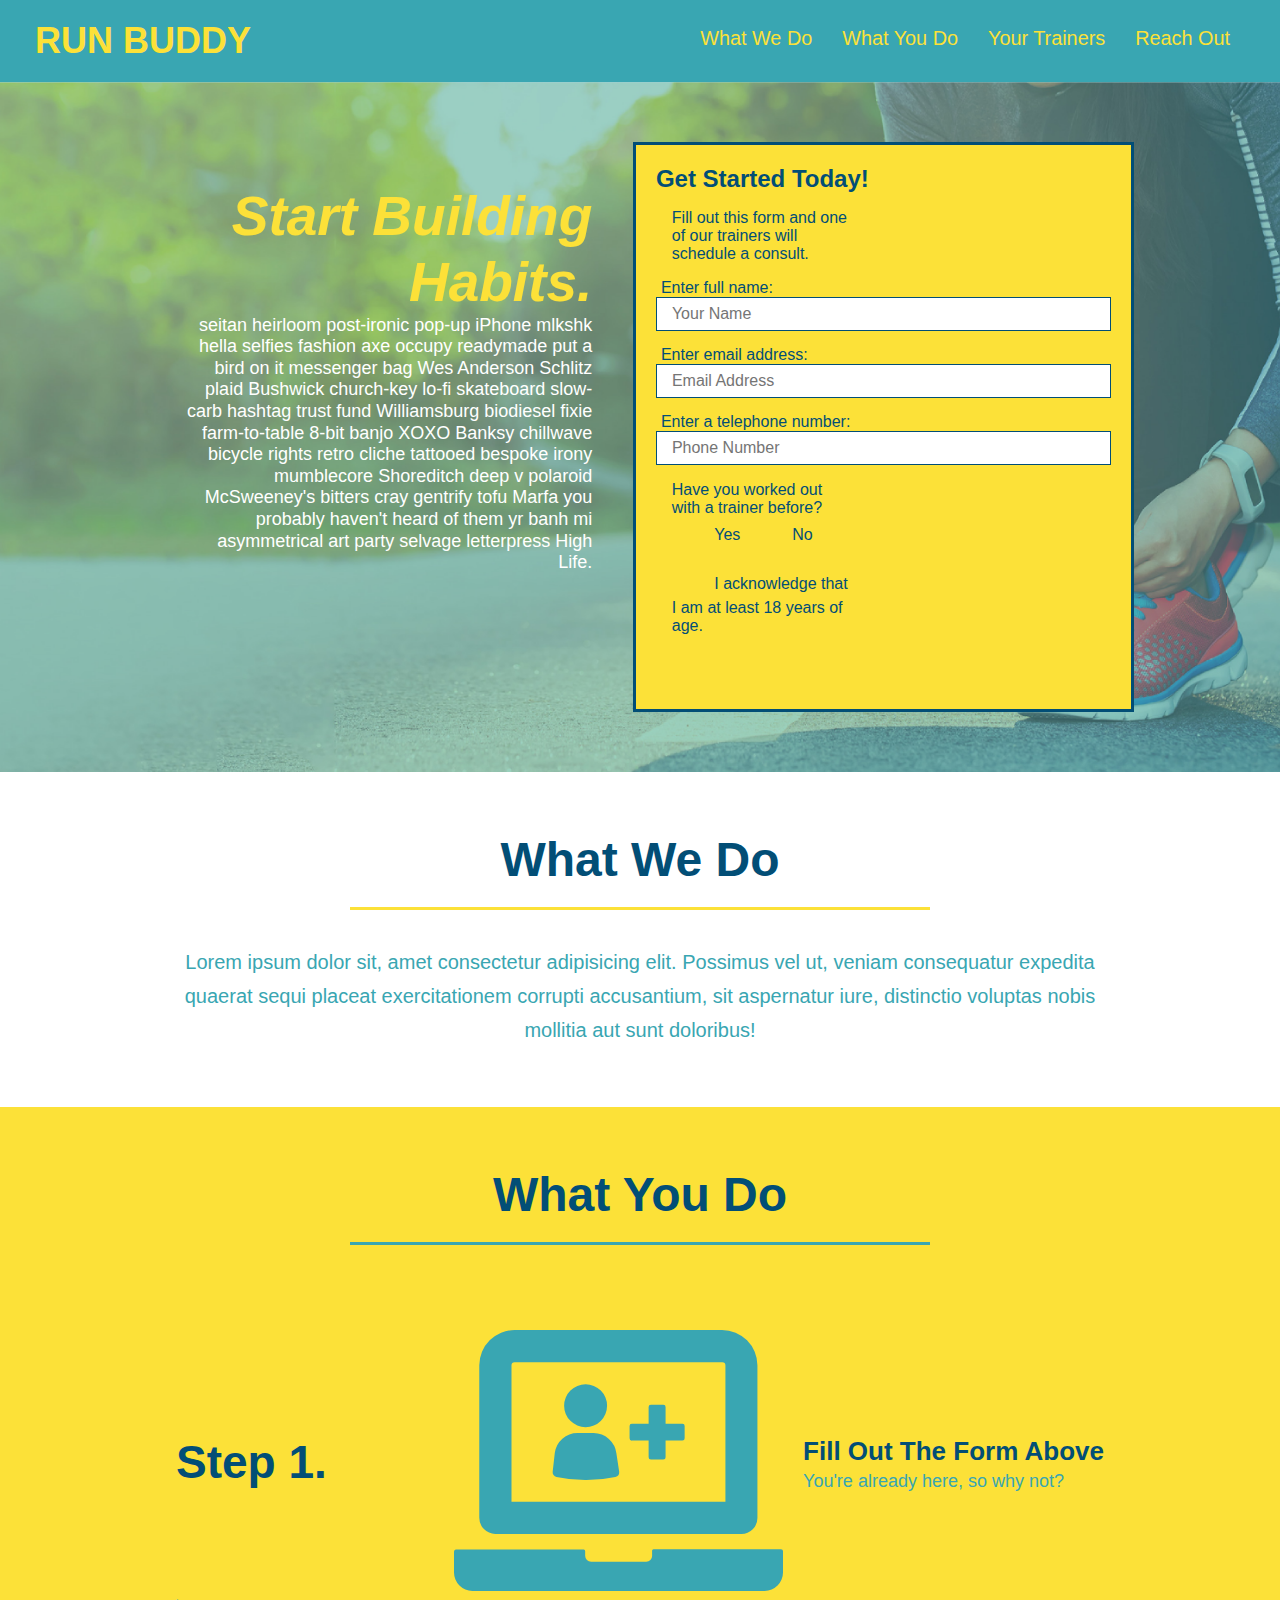
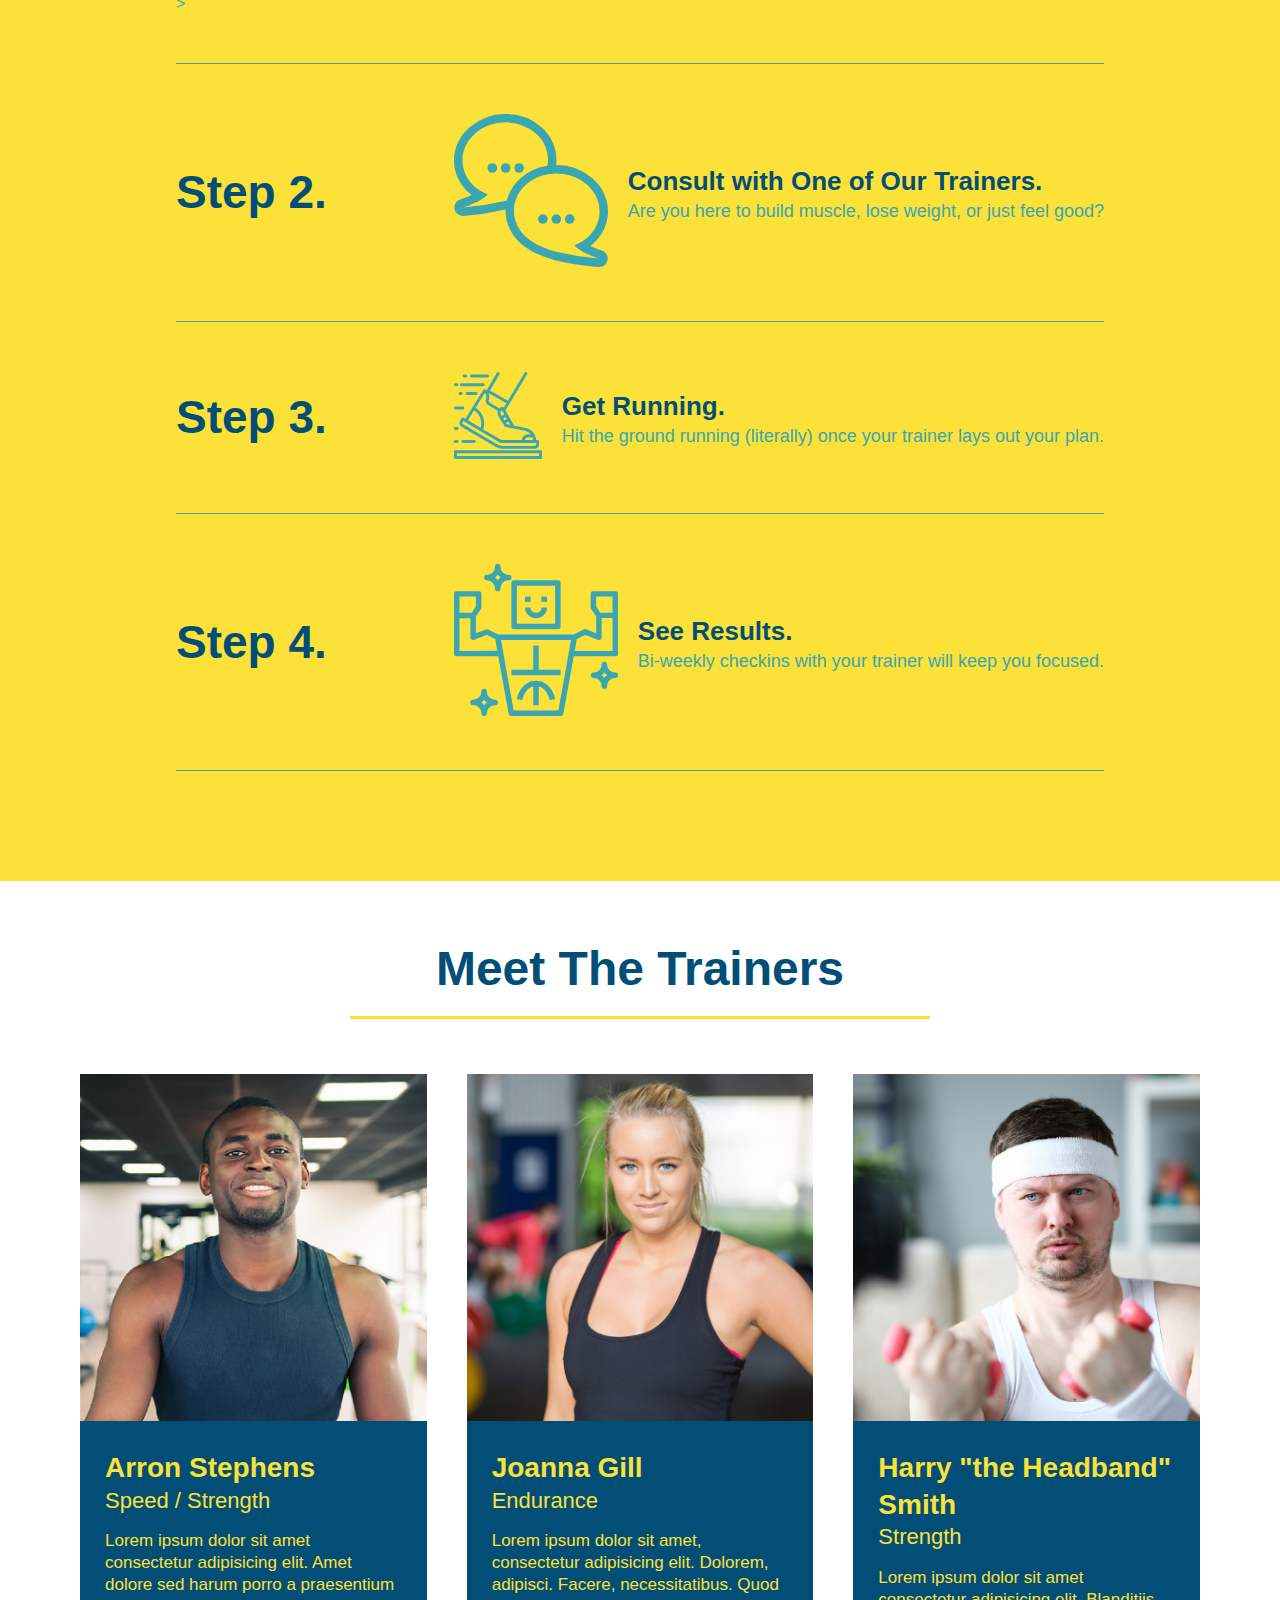
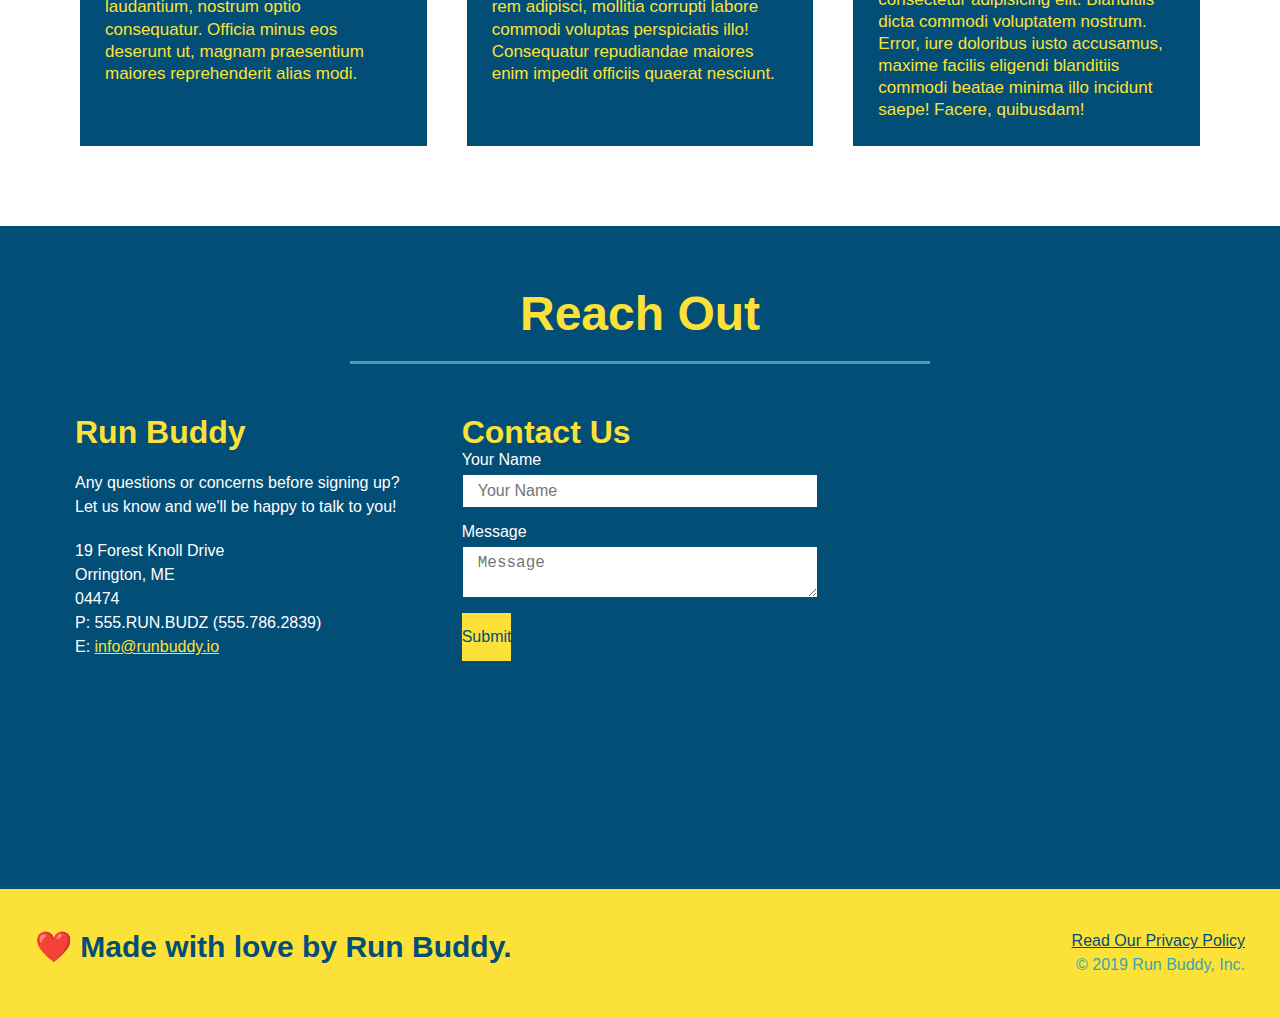
==== commit cad8aa7f: "changed color names" ====
--- a/index.html
+++ b/index.html
@@ -55,15 +55,21 @@
                 <input type="tel" placeholder="Phone Number" name="phone" id="phone" class="form-input" />
                 <p>
                     Have you worked out with a trainer before?
-                    <input type="radio" name="trainer-confirm" id="trainer-yes" />
-                    <label for="trainer-yes">Yes</label>
-                    <input type="radio" name="trainer-confirm" id="trainer-no" />
-                    <label for="trainer-no">No</label>
-                </p>
-                <p>
-                    <label for="checkbox">I acknowledge that I am at least 18 years of age.</label>
-                    <input type="checkbox" name="age-confirm" id="checkbox" />
-                </p>
+                    <span class="radio-wrapper">
+                      <input type="radio" name="trainer-confirm" id="trainer-yes" />
+                      <label for="trainer-yes">Yes</label>
+                    </span>
+                    <span class="radio-wrapper">
+                      <input type="radio" name="trainer-confirm" id="trainer-no" />
+                      <label for="trainer-no">No</label>
+                    </span>
+                  </p>
+                  <p>
+                    <span class="checkbox-wrapper">
+                      <input type="checkbox" name="age-confirm" id="checkbox" />
+                      <label for="checkbox">I acknowledge that I am at least 18 years of age.</label>
+                    </span>
+                  </p>
                 <button type="submit">
                     Get running!
                 </button>
--- a/assets/css/style.css
+++ b/assets/css/style.css
@@ -1,6 +1,12 @@
+:root {
+    --primary-color: #fce138;
+    --secondary-color: #024e76;
+    --tertiary-color: #39a6b2;
+  }
+
 * {
     margin: 0;
-    padding; 0;
+    padding: 0;
     box-sizing: border-box;
 }
 
@@ -8,29 +14,30 @@
 
 body {
     /* more on this crazy alphanumerical value in a minute! */
-    color: #39a6b2;
+    color: var(--tertiary-color);
     font-family: Helvetica, Arial, sans-serif;
 }
 
 /* apply styles to <header> */
 header {
     padding: 20px 35px;
-    background-color: #39a6b2;
+    background-color: var(--tertiary-color);
     display: flex;
     justify-content: space-between;
     flex-wrap: wrap;
+    z-index: 9999;
 }
 
 header h1 {
     font-weight: bold;
     font-size: 36px;
-    color: #fce138;
+    color: var(--primary-color);
     margin: 0;
 }
 
 header a {
     text-decoration: none;
-    color: #fce138
+    color: var(--primary-color)
 }
 
 header nav { 
@@ -52,7 +59,7 @@
 }
 
 footer {
-    background: #fce138;
+    background: var(--primary-color);
     width: 100%;
     padding: 40px 35px;
     display: flex;
@@ -61,8 +68,8 @@
 }
 
 footer h2 {
-    color: #024e76;
-    font-size; 30px;
+    color: var(--secondary-color);
+    font-size: 30px;
     margin: 0;
 }
 
@@ -72,7 +79,7 @@
 }
 
 footer a {
-    color: #024e76;
+    color: var(--secondary-color);
 }
 
 section {
@@ -93,10 +100,10 @@
 
 /* Hero-form Style Start */
 .hero-form {
-    color: #024e76;
-    background-color: #fce138;
+    color: var(--secondary-color);
+    background-color: var(--primary-color);
     padding: 20px;
-    border: solid 3px #024e76;
+    border: solid 3px var(--secondary-color);
 }
 /* Her-form Style End */
 
@@ -123,14 +130,14 @@
 .hero-cta h2 {
     font-style: italic;
     font-size: 55px;
-    color: #fce138;
+    color: var(--primary-color);
 }
 
 
 
 .form-input {
     font-size: 16px;
-    border: solid 1px #024e76;
+    border: solid 1px var(--secondary-color);
     display: block;
     padding: 7px 15px;
     width: 100%;
@@ -143,16 +150,72 @@
 }
 
 .hero-form button {
-    color: #fce138;
-    background-color: #024e76;
+    color: var(--primary-color);
+    background-color: var(--secondary-color)6;
     border: none;
     padding: 10px 20px;
     font-size: 16px;
 }
 
+.checkbox-wrapper input, .radio-wrapper input {
+    opacity: 0;
+    position: relative;
+    left: 10px;
+    margin: 10px;
+    line-height: 1.6;
+}
+
+.checkbox-wrapper label::before, .radio-wrapper label::before {
+    content: "";
+    height: 20px;
+    width: 20px;
+    background: rgba(255, 255, 255, 0.75);  
+    border: 1px solid var(--secondary-color);  
+    position: absolute;
+    top: -4px;
+    left: -30px;
+  }
+
+  .radio-wrapper label::before {
+    border-radius: 50%;
+  }
+
+  .radio-wrapper label::after {
+    content: "";
+    width: 20px;
+    height: 20px;
+    border-radius: 50%;
+    background: var(--secondary-color);
+    position: absolute;
+    left: -29px;
+    top: -3px;
+  }
+  
+  .checkbox-wrapper label::after {
+    content: "";
+    height: 6px;
+    width: 14px;
+    border-left: 2px solid var(--secondary-color);
+    border-bottom: 2px solid var(--secondary-color);
+    position: absolute;
+    left: -26px;
+    top: 1px;
+    transform: rotate(-58deg);
+  }
+
+  .checkbox-wrapper input + label::after, 
+  .radio-wrapper input + label::after {
+    content: none;
+  }
+  
+  .checkbox-wrapper input:checked + label::after, 
+  .radio-wrapper input:checked + label::after {
+    content: "";
+  }
+
 .intro p {
     line-height: 1.7;
-    color: #39a6b2;
+    color: var(--tertiary-color);
     width: 80%;
     font-size: 20px;
     margin: 0 auto;
@@ -160,12 +223,12 @@
 }
 
 .steps {
-    background: #fce138;
+    background: var(--primary-color);
 }
 
 .section-title {
     font-size: 48px;
-    color: #024e76;
+    color: var(--secondary-color);
     border-bottom: 3px solid;
     padding-bottom: 20px;
     text-align: center;
@@ -174,15 +237,15 @@
 }
 
 .primary-border {
-    border-color: #fce138;
+    border-color: var(--primary-color);
 }
 
 .secondary-border {
-    border-color: #39a6b2;
+    border-color: var(--tertiary-color);
 }
 
 .step h3 {
-    color: #024e76;
+    color: var(--secondary-color);
     font-size: 46px;
     flex: 1 30%;
 }
@@ -204,7 +267,7 @@
 }
 
 .step-text p {
-    color: #39a6b2;
+    color: var(--tertiary-color);
     font-size: 18px;
     flex: 12;
 }
@@ -212,14 +275,14 @@
 .step-text h4 {
     font-size: 26px;
     line-height: 1.5;
-    color: #024e76;
+    color: var(--secondary-color);
 }
 
 .step {
     margin: 50px auto;
     padding-bottom: 50px;
     width: 80%;
-    border-bottom: 1px solid #39a6b2;
+    border-bottom: 1px solid var(--tertiary-color);
     display: flex;
     flex-wrap: wrap;
     align-items: center;
@@ -236,8 +299,8 @@
 
 .trainer {
     margin: 20px;
-    background: #024e76;
-    color: #fce138;
+    background: var(--secondary-color);
+    color: var(--primary-color);
     flex: 1;
 }
 
@@ -268,7 +331,7 @@
 
 /* REACH OUT STYLES START */
 .contact {
-    background: #024e76;
+    background: var(--secondary-color);
 }
 
 .contact-info {
@@ -283,7 +346,7 @@
 }
 
 .contact h2 {
-    color: #fce138;
+    color: var(--primary-color);
 }
 
 .contact-info iframe {
@@ -295,7 +358,7 @@
 }
 
 .contact-info h3 {
-    color: #fce138;
+    color: var(--primary-color);
     font-size: 32px;
 }
 
@@ -307,11 +370,11 @@
 }
 
 .contact-info a {
-    color: #fce138;
+    color: var(--primary-color);
 }
 
 .contact-form input, .contact-form textarea {
-    border: 1px solid #024e76
+    border: 1px solid var(--secondary-color);
     display: block;
     padding: 7px 15px;
     font-size: 16px;
@@ -324,8 +387,8 @@
 .contact-form button {
     width: 100;
     border: none;
-    background: #fce138;
-    color: #024e76;
+    background: var(--primary-color);
+    color: var(--secondary-color);
     text-align: center;
     padding: 15px 0;
     font-size: 16px;
